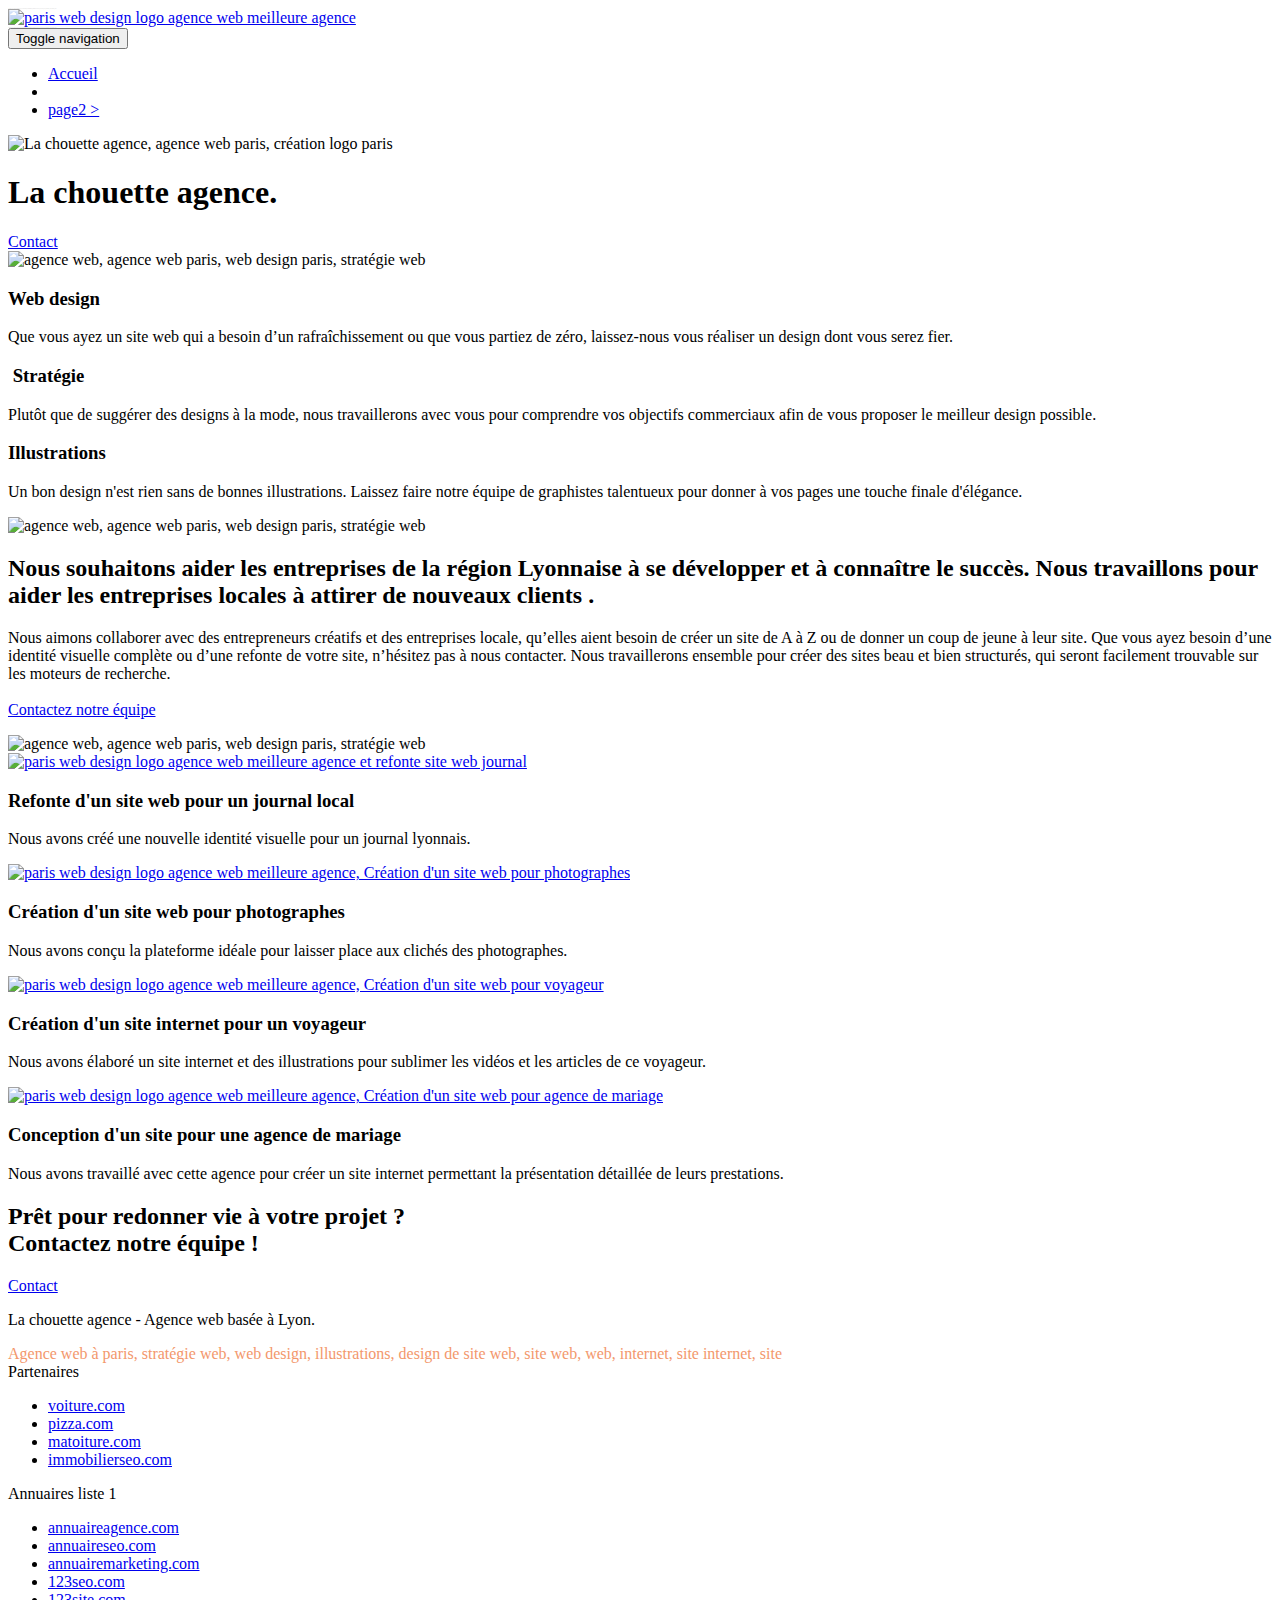
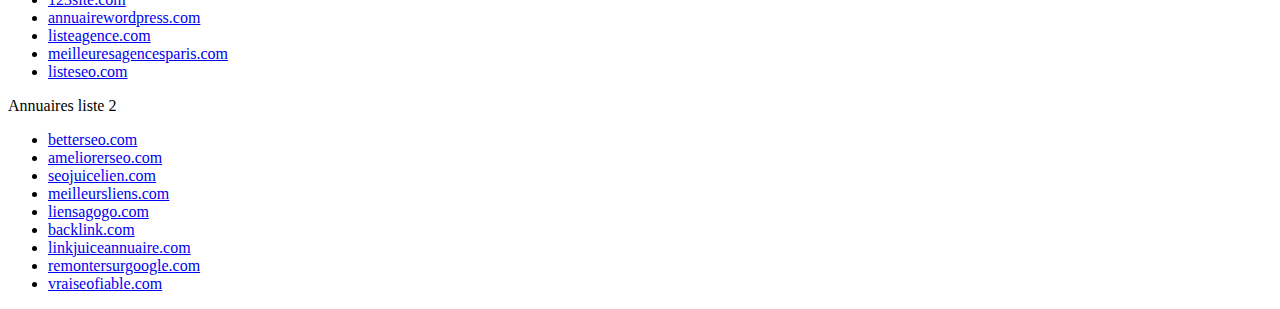
==== index.html @ 3b92278f "modification langue en fr" ====
<!doctype html>
<html lang="fr">
<head>
    <meta charset="utf-8">
    <meta name="keywords" content="seo, google, site web, site internet, agence design paris, agence design, agence design,agence design,agence design,agence design,agence design,agence design,agence design,agence design">
    <meta name="description" content="">
    <meta name="viewport" content="width=device-width, initial-scale=1.0, viewport-fit=cover">
    <link rel="shortcut icon" type="image/png" href="favicon.jpg">
    
	<link rel="stylesheet" type="text/css" href="./css/bootstrap.css">
	<link rel="stylesheet" type="text/css" href="style.css">
	<link rel="stylesheet" type="text/css" href="./css/font-awesome.css">
	<link rel="stylesheet" type="text/css" href="./css/et-line.css">
	
    
	<script src="./js/jquery-2.1.0.js"></script>
	<script src="./js/bootstrap.js"></script>
	<script src="./js/blocs.js"></script>
	<script src="./js/jquery.touchSwipe.js" defer></script>
	<script src="./js/gmaps.js"></script>

    <title>.</title>

    
<!-- Analytics -->
 
<!-- Analytics END -->
    
</head>
<body>
<!-- Principal conteneur -->
<div class="page-container">
    
<!-- bloc-0 -->
<div class="bloc bgc-white l-bloc " id="bloc-0">
	<div class="container bloc-sm">

		<nav class="navbar row">
			<div class="navbar-header">
				<div class="keywords" style="color:#cccccc;font-size:1px;">Agence web à paris, stratégie web, web design, illustrations, design de site web, site web, web, internet, site internet, site</div>
				<a class="navbar-brand" href="index.html"><img src="img/la-chouette-agence.png" alt="paris web design logo agence web meilleure agence" height="40" /></a>
				<div class="keywords" style="color:#cccccc;font-size:1px;">Agence web à paris, stratégie web, web design, illustrations, design de site web, site web, web, internet, site internet, site</div>
				<button id="nav-toggle" type="button" class="ui-navbar-toggle navbar-toggle" data-toggle="collapse" data-target=".navbar-1">
					<span class="sr-only">Toggle navigation</span><span class="icon-bar"></span><span class="icon-bar"></span><span class="icon-bar"></span>
				</button>
			</div>
			<div class="collapse navbar-collapse navbar-1 special-dropdown-nav">
				<ul class="site-navigation nav navbar-nav">
					<li>
						<a href="index.html">Accueil</a>
					</li>
					<li>
					</li>
					<li>
						<a href="page2.html">page2 &gt;</a>
					</li>
				</ul>
			</div>
		</nav>
	</div>
</div>
<!-- bloc-0 END -->

<!-- bloc-1-presentation -->
<div class="bloc bgc-dark-slate-blue bg-banniere d-bloc bg-t-edge bloc-bg-texture texture-paper b-parallax" id="bloc-1-hero">
	<div class="container bloc-lg">
		<div class="row tight-width-whitespace">
			<div class="col-sm-12">
				<img src="img/logo.png" class="center-block image-resize-mode" width="100" alt="La chouette agence, agence web paris, création logo paris" />
				<h1 class="text-center hero-bloc-text tc-white ">
					La chouette agence.
				</h1>
				<div class="text-center">
					<a href="page2.html" class="btn btn-lg btn-clean btn-rd cta-hero btn-atomic-tangerine" id="cta-hero">Contact</a>
				</div>
			</div>
		</div>
	</div>
</div>
<!-- bloc-1-presentation END -->

<!-- bloc-2-services -->
<div class="bloc bgc-white l-bloc" id="bloc-2-services">
	<div class="container bloc-md">
		<div class="row">
			<div class="col-sm-12 text-center">
				<img alt="agence web, agence web paris, web design paris, stratégie web" src="img/title.png" />
			</div>
		</div>
		<div class="row voffset-lg med-width-whitespace">
			<div class="col-sm-4">
				<div class="text-center">
					<span class="et-icon-browser sm-shadow icon-dark-slate-blue icons icon-lg"></span>
				</div>
				<h3 class="mg-md text-center">
					Web design
				</h3>
				<p class="text-center ">
					Que vous ayez un site web qui a besoin d&rsquo;un rafraîchissement ou que vous partiez de zéro, laissez-nous vous réaliser un design dont vous serez fier.
				</p>
			</div>
			<div class="col-sm-4">
				<div class="text-center">
					<span class="et-icon-presentation sm-shadow icon-dark-slate-blue icons icon-lg"></span>
				</div>
				<h3 class="mg-md text-center">
					&nbsp;Stratégie
				</h3>
				<p class="text-center ">
					Plutôt que de suggérer des designs à la mode, nous travaillerons avec vous pour comprendre vos objectifs commerciaux afin de vous proposer le meilleur design possible.<br>
				</p>
			</div>
			<div class="col-sm-4">
				<div class="text-center">
					<span class="et-icon-edit sm-shadow icon-dark-slate-blue icons icon-lg"></span>
				</div>
				<h3 class="mg-md text-center">
					Illustrations
				</h3>
				<p class="text-center ">
					Un bon design n'est rien sans de bonnes illustrations. Laissez faire notre équipe de graphistes talentueux pour donner à vos pages une touche finale d'élégance.
				</p>
			</div>
		</div>
		<div class="row voffset-lg voffset">
			<div class="col-xs-12 col-md-8 col-md-offset-2 text-center">
				<img alt="agence web, agence web paris, web design paris, stratégie web" src="img/citation.png" />

			</div>
		</div>
	</div>
</div>
<!-- bloc-2-services END -->

<!-- bloc-3-what-i-do -->
<div class="bloc tc-white bgc-atomic-tangerine bg-presentation d-bloc bloc-bg-texture texture-paper b-parallax" id="bloc-3-what-i-do">
	<div class="container bloc-lg">
		<div class="row tight-width-whitespace black-background">
			<div class="col-sm-12">
				<h2 class="mg-md text-center tc-white">
					Nous souhaitons aider les entreprises de la région Lyonnaise à se développer et à connaître le succès. Nous travaillons pour aider les entreprises locales à attirer de nouveaux clients .<br>
				</h2>
				<p class="text-center white">
					Nous aimons collaborer avec des entrepreneurs créatifs et des entreprises locale, qu’elles aient besoin de créer un site de A à Z ou de donner un coup de jeune à leur site. Que vous ayez besoin d’une identité visuelle complète ou d’une refonte de votre site, n’hésitez pas à nous contacter. Nous travaillerons ensemble pour créer des sites beau et bien structurés, qui seront facilement trouvable sur les moteurs de recherche. <br><br><a class="ltc-white bold-link" href="page2.html">Contactez notre équipe</a><br>
				</p>
			</div>
		</div>
	</div>
</div>
<!-- bloc-3-what-i-do END -->

<!-- bloc-4-portfolio -->
<div class="bloc bgc-white bg-lines-h2-bg bg-repeat l-bloc" id="bloc-4-portfolio">
	<div class="container bloc-lg">
		<div class="row">
			<div class="col-sm-12 text-center">
				<img alt="agence web, agence web paris, web design paris, stratégie web" src="img/title2.png" />
			</div>
		</div>
		<div class="row tight-width-whitespace portfolio-row">
			<div class="col-sm-6">
				<a href="#" data-lightbox="img/1.jpg" data-gallery-id="gallery-1" data-caption="Refonte d'un site web pour un journal local" data-frame="snapshot-lb"><img src="img/1.jpg" alt="paris web design logo agence web meilleure agence et refonte site web journal" class="img-responsive portfolio-thumb" /></a>
				<h3 class="mg-md text-center">
					Refonte d'un site web pour un journal local
				</h3>
				<p class="text-center">
					Nous avons créé une nouvelle identité visuelle pour un journal lyonnais.
				</p>
			</div>
			<div class="col-sm-6">
				<a href="#" data-lightbox="img/2.jpg" data-gallery-id="gallery-1" data-caption="Création d'un site web pour photographes" data-frame="snapshot-lb"><img src="img/2.jpg" class="img-responsive portfolio-thumb" alt="paris web design logo agence web meilleure agence, Création d'un site web pour photographes" /></a>
				<h3 class="mg-md text-center">
					Création d'un site web pour photographes
				</h3>
				<p class="text-center">
					Nous avons conçu la plateforme idéale pour laisser place aux clichés des photographes.
				</p>
			</div>
		</div>
		<div class="row tight-width-whitespace portfolio-row">
			<div class="col-sm-6">
				<a href="#" data-lightbox="img/3.bmp" data-gallery-id="gallery-1" data-caption="Création d'un site internet pour un voyageur" data-frame="snapshot-lb"><img src="img/3.bmp" class="img-responsive portfolio-thumb" alt="paris web design logo agence web meilleure agence, Création d'un site web pour voyageur"/></a>
				<h3 class="mg-md text-center">
					Création d'un site internet pour un voyageur
				</h3>
				<p class="text-center">
					Nous avons élaboré un site internet et des illustrations pour sublimer les vidéos et les articles de ce voyageur.
				</p>
			</div>
			<div class="col-sm-6">
				<a href="#" data-lightbox="img/4.bmp" data-gallery-id="gallery-1" data-caption="Conception d'un site pour une agence de mariage" data-frame="snapshot-lb"><img src="img/4.bmp" class="img-responsive portfolio-thumb" alt="paris web design logo agence web meilleure agence, Création d'un site web pour agence de mariage" /></a>
				<h3 class="mg-md text-center">
					Conception d'un site pour une agence de mariage
				</h3>
				<p class="text-center">
					Nous avons travaillé avec cette agence pour créer un site internet permettant la présentation détaillée de leurs prestations.
				</p>
			</div>
		</div>
	</div>
</div>
<!-- bloc-4-portfolio END -->

<!-- bloc-5-cta -->
<div class="bloc bgc-dark-slate-blue bg-banniere d-bloc bloc-bg-texture texture-paper" id="bloc-5-cta">
	<div class="container bloc-lg">
		<div class="row">
			<h2 class="mg-md text-center tc-white">
				Prêt pour redonner vie à votre projet ?<br>Contactez notre équipe !
			</h2>
			<div class="col-sm-12 text-center">
				<a href="page2.html" class="btn btn-atomic-tangerine btn-clean btn-rd btn-lg cta-hero">Contact</a>
			</div>
		</div>
	</div>
</div>
<!-- bloc-5-cta END -->

<!-- Footer - bloc-8 -->
<div class="bloc bgc-atomic-tangerine d-bloc" id="bloc-8">
	<div class="container bloc-sm">
		<div class="row">
			<div class="col-sm-12">
				<p class="text-center white">
					La chouette agence - Agence web basée à Lyon.<br>
				</p>
				<div class="row row-no-gutters social">
					<div class="col-sm-3">
						<div class="text-center">
							<a class="social" href="index.html"><span class="fa fa-twitter icon-md"></span></a>
						</div>
					</div>
					<div class="col-sm-3">
						<div class="text-center">
							<a class="social" href="index.html"><span class="fa fa-facebook icon-md"></span></a>
						</div>
					</div>
					<div class="col-sm-3">
						<div class="text-center">
							<a class="social" href="index.html"><span class="fa fa-dribbble icon-md"></span></a>
						</div>
					</div>
					<div class="col-sm-3">
						<div class="text-center">
							<a class="social" href="index.html"><span class="fa fa-instagram icon-md"></span></a>
						</div>
					</div>
					<div class="keywords" style="color:#F3976C;">Agence web à paris, stratégie web, web design, illustrations, design de site web, site web, web, internet, site internet, site</div>
				</div>
				<div class="row">
					<div class="col-sm-4">
						Partenaires
							<ul>
								<li><a href="voiture.com">voiture.com</a></li>
								<li><a href="pizza.com">pizza.com</a></li>
								<li><a href="matoiture.com">matoiture.com</a></li>
								<li><a href="immobilierseo.com">immobilierseo.com</a></li>
							</ul>		
					</div>
					<div class="col-sm-4">
						Annuaires liste 1
						<ul>
							<li><a href="annuaireagence.com">annuaireagence.com</a></li>
							<li><a href="annuaireseo.com">annuaireseo.com</a></li>
							<li><a href="annuairemarketing.com">annuairemarketing.com</a></li>
							<li><a href="123seoture.com">123seo.com</a></li>
							<li><a href="123site.com">123site.com</a></li>
							<li><a href="annuairewordpress.com">annuairewordpress.com</a></li>
							<li><a href="listeagence.com">listeagence.com</a></li>
							<li><a href="meilleuresagencesparis.com">meilleuresagencesparis.com</a></li>
							<li><a href="listeseo.com">listeseo.com</a></li>
						</ul>
					</div>
					<div class="col-sm-4">
						Annuaires liste 2
						<ul>
							<li><a href="betterseo.com">betterseo.com</a></li>
							<li><a href="ameliorerseo.com">ameliorerseo.com</a></li>
							<li><a href="seojuicelien.com">seojuicelien.com</a></li>
							<li><a href="meilleursliens.com">meilleursliens.com</a></li>
							<li><a href="liensagogo.com">liensagogo.com</a></li>
							<li><a href="backlink.com">backlink.com</a></li>
							<li><a href="linkjuiceannuaire.com">linkjuiceannuaire.com</a></li>
							<li><a href="remontersurgoogle.com">remontersurgoogle.com</a></li>
							<li><a href="vraiseofiable.com">vraiseofiable.com</a></li>
						</ul>
					</div>
				</div>
			</div>
		</div>
	</div>
</div>
<!-- Footer - bloc-8 END -->

</div>
<!-- Principal conteneur END -->
    

</body>
</html>
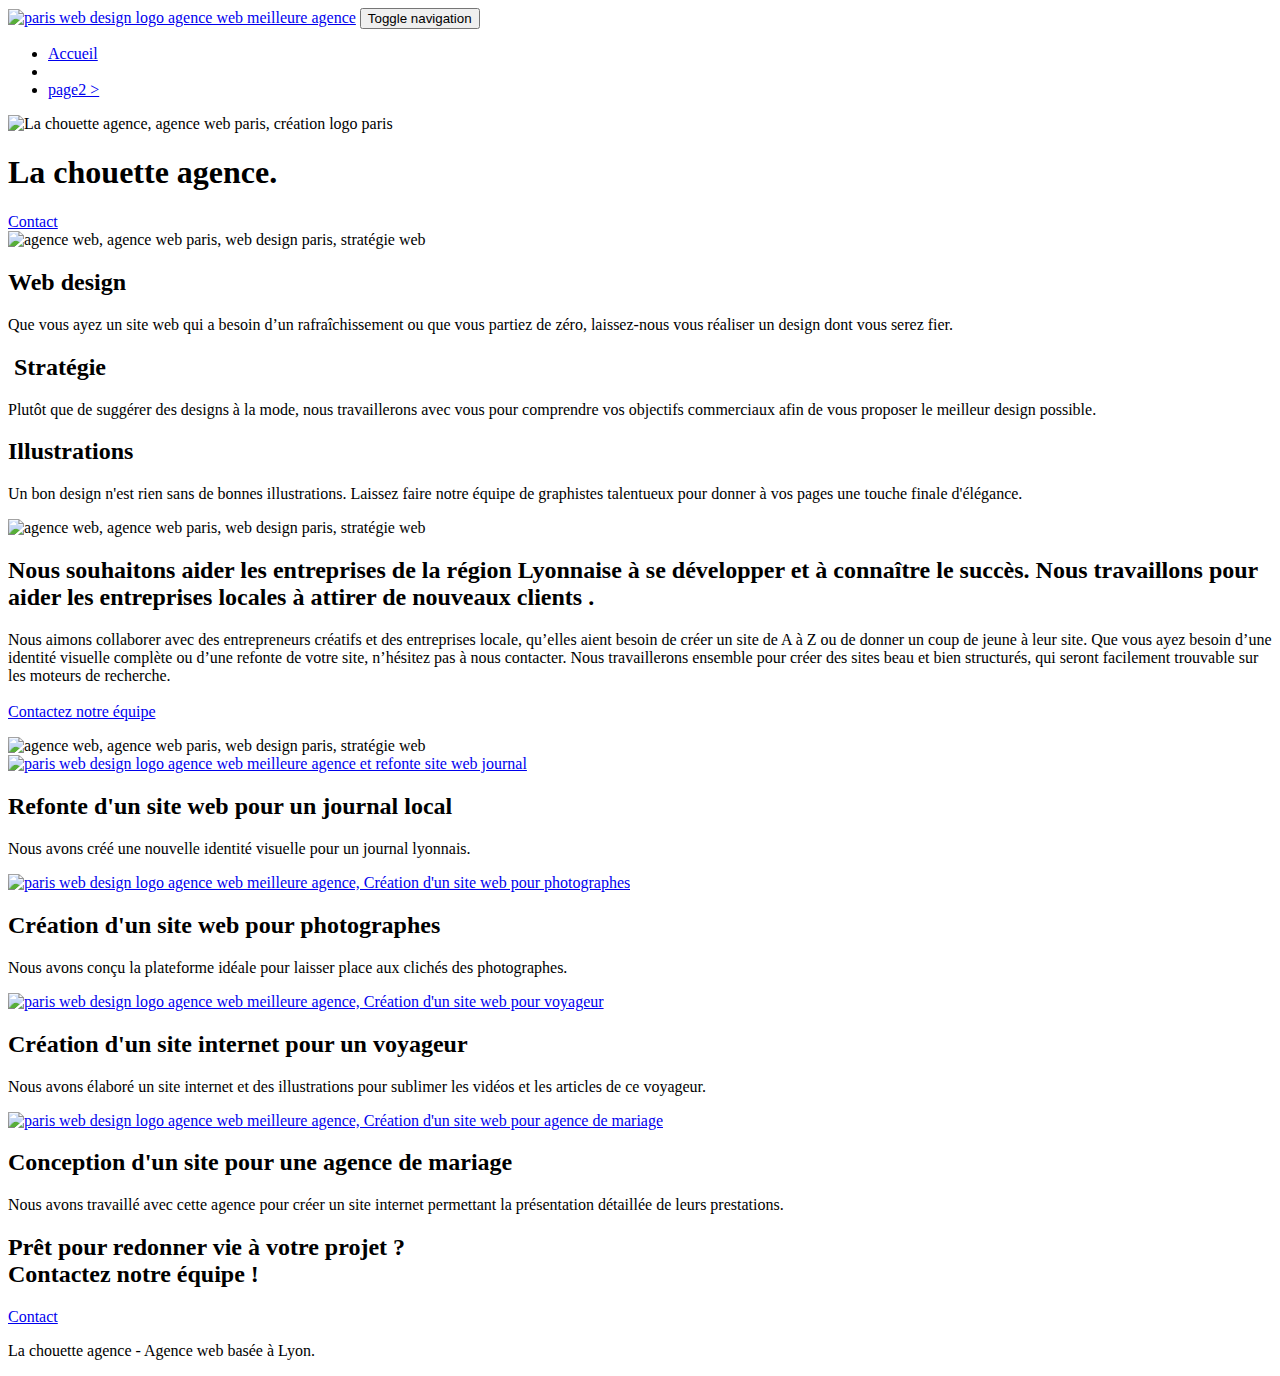
==== commit f700ebeb: "erreur logo" ====
--- a/index.html
+++ b/index.html
@@ -2,8 +2,8 @@
 <html lang="fr">
 <head>
     <meta charset="utf-8">
-    <meta name="keywords" content="seo, google, site web, site internet, agence design paris, agence design, agence design,agence design,agence design,agence design,agence design,agence design,agence design,agence design">
-    <meta name="description" content="">
+    
+    <meta name="description" content="La Chouette agence est une agence de web design qui aide les entreprises à devenir attractives et visibles sur internet">
     <meta name="viewport" content="width=device-width, initial-scale=1.0, viewport-fit=cover">
     <link rel="shortcut icon" type="image/png" href="favicon.jpg">
     
@@ -19,7 +19,7 @@
 	<script src="./js/jquery.touchSwipe.js" defer></script>
 	<script src="./js/gmaps.js"></script>
 
-    <title>.</title>
+    <title>La chouette agence</title>
 
     
 <!-- Analytics -->
@@ -32,14 +32,13 @@
 <div class="page-container">
     
 <!-- bloc-0 -->
-<div class="bloc bgc-white l-bloc " id="bloc-0">
+<header class="bloc bgc-white l-bloc " id="bloc-0">
 	<div class="container bloc-sm">
 
 		<nav class="navbar row">
 			<div class="navbar-header">
-				<div class="keywords" style="color:#cccccc;font-size:1px;">Agence web à paris, stratégie web, web design, illustrations, design de site web, site web, web, internet, site internet, site</div>
 				<a class="navbar-brand" href="index.html"><img src="img/la-chouette-agence.png" alt="paris web design logo agence web meilleure agence" height="40" /></a>
-				<div class="keywords" style="color:#cccccc;font-size:1px;">Agence web à paris, stratégie web, web design, illustrations, design de site web, site web, web, internet, site internet, site</div>
+				
 				<button id="nav-toggle" type="button" class="ui-navbar-toggle navbar-toggle" data-toggle="collapse" data-target=".navbar-1">
 					<span class="sr-only">Toggle navigation</span><span class="icon-bar"></span><span class="icon-bar"></span><span class="icon-bar"></span>
 				</button>
@@ -58,11 +57,11 @@
 			</div>
 		</nav>
 	</div>
-</div>
+</header>
 <!-- bloc-0 END -->
 
 <!-- bloc-1-presentation -->
-<div class="bloc bgc-dark-slate-blue bg-banniere d-bloc bg-t-edge bloc-bg-texture texture-paper b-parallax" id="bloc-1-hero">
+<section class="bloc bgc-dark-slate-blue bg-banniere d-bloc bg-t-edge bloc-bg-texture texture-paper b-parallax" id="bloc-1-hero">
 	<div class="container bloc-lg">
 		<div class="row tight-width-whitespace">
 			<div class="col-sm-12">
@@ -76,11 +75,11 @@
 			</div>
 		</div>
 	</div>
-</div>
+</section>
 <!-- bloc-1-presentation END -->
 
 <!-- bloc-2-services -->
-<div class="bloc bgc-white l-bloc" id="bloc-2-services">
+<section class="bloc bgc-white l-bloc" id="bloc-2-services">
 	<div class="container bloc-md">
 		<div class="row">
 			<div class="col-sm-12 text-center">
@@ -92,9 +91,9 @@
 				<div class="text-center">
 					<span class="et-icon-browser sm-shadow icon-dark-slate-blue icons icon-lg"></span>
 				</div>
-				<h3 class="mg-md text-center">
+				<h2 class="mg-md text-center">
 					Web design
-				</h3>
+				</h2>
 				<p class="text-center ">
 					Que vous ayez un site web qui a besoin d&rsquo;un rafraîchissement ou que vous partiez de zéro, laissez-nous vous réaliser un design dont vous serez fier.
 				</p>
@@ -103,9 +102,9 @@
 				<div class="text-center">
 					<span class="et-icon-presentation sm-shadow icon-dark-slate-blue icons icon-lg"></span>
 				</div>
-				<h3 class="mg-md text-center">
+				<h2 class="mg-md text-center">
 					&nbsp;Stratégie
-				</h3>
+				</h2>
 				<p class="text-center ">
 					Plutôt que de suggérer des designs à la mode, nous travaillerons avec vous pour comprendre vos objectifs commerciaux afin de vous proposer le meilleur design possible.<br>
 				</p>
@@ -114,9 +113,9 @@
 				<div class="text-center">
 					<span class="et-icon-edit sm-shadow icon-dark-slate-blue icons icon-lg"></span>
 				</div>
-				<h3 class="mg-md text-center">
+				<h2 class="mg-md text-center">
 					Illustrations
-				</h3>
+				</h2>
 				<p class="text-center ">
 					Un bon design n'est rien sans de bonnes illustrations. Laissez faire notre équipe de graphistes talentueux pour donner à vos pages une touche finale d'élégance.
 				</p>
@@ -129,11 +128,11 @@
 			</div>
 		</div>
 	</div>
-</div>
+</section>
 <!-- bloc-2-services END -->
 
 <!-- bloc-3-what-i-do -->
-<div class="bloc tc-white bgc-atomic-tangerine bg-presentation d-bloc bloc-bg-texture texture-paper b-parallax" id="bloc-3-what-i-do">
+<section class="bloc tc-white bgc-atomic-tangerine bg-presentation d-bloc bloc-bg-texture texture-paper b-parallax" id="bloc-3-what-i-do">
 	<div class="container bloc-lg">
 		<div class="row tight-width-whitespace black-background">
 			<div class="col-sm-12">
@@ -146,11 +145,11 @@
 			</div>
 		</div>
 	</div>
-</div>
+</section>
 <!-- bloc-3-what-i-do END -->
 
 <!-- bloc-4-portfolio -->
-<div class="bloc bgc-white bg-lines-h2-bg bg-repeat l-bloc" id="bloc-4-portfolio">
+<section class="bloc bgc-white bg-lines-h2-bg bg-repeat l-bloc" id="bloc-4-portfolio">
 	<div class="container bloc-lg">
 		<div class="row">
 			<div class="col-sm-12 text-center">
@@ -159,19 +158,19 @@
 		</div>
 		<div class="row tight-width-whitespace portfolio-row">
 			<div class="col-sm-6">
-				<a href="#" data-lightbox="img/1.jpg" data-gallery-id="gallery-1" data-caption="Refonte d'un site web pour un journal local" data-frame="snapshot-lb"><img src="img/1.jpg" alt="paris web design logo agence web meilleure agence et refonte site web journal" class="img-responsive portfolio-thumb" /></a>
-				<h3 class="mg-md text-center">
+				<a href="#" data-lightbox="img/1.jpg" data-gallery-id="gallery-1" data-caption="Refonte d'un site web pour un journal local" data-frame="snapshot-lb"><img src="img/1.webp" alt="paris web design logo agence web meilleure agence et refonte site web journal" class="img-responsive portfolio-thumb" /></a>
+				<h2 class="mg-md text-center">
 					Refonte d'un site web pour un journal local
-				</h3>
+				</h2>
 				<p class="text-center">
 					Nous avons créé une nouvelle identité visuelle pour un journal lyonnais.
 				</p>
 			</div>
 			<div class="col-sm-6">
-				<a href="#" data-lightbox="img/2.jpg" data-gallery-id="gallery-1" data-caption="Création d'un site web pour photographes" data-frame="snapshot-lb"><img src="img/2.jpg" class="img-responsive portfolio-thumb" alt="paris web design logo agence web meilleure agence, Création d'un site web pour photographes" /></a>
-				<h3 class="mg-md text-center">
+				<a href="#" data-lightbox="img/2.jpg" data-gallery-id="gallery-1" data-caption="Création d'un site web pour photographes" data-frame="snapshot-lb"><img src="img/2.webp" class="img-responsive portfolio-thumb" alt="paris web design logo agence web meilleure agence, Création d'un site web pour photographes" /></a>
+				<h2 class="mg-md text-center">
 					Création d'un site web pour photographes
-				</h3>
+				</h2>
 				<p class="text-center">
 					Nous avons conçu la plateforme idéale pour laisser place aux clichés des photographes.
 				</p>
@@ -179,30 +178,30 @@
 		</div>
 		<div class="row tight-width-whitespace portfolio-row">
 			<div class="col-sm-6">
-				<a href="#" data-lightbox="img/3.bmp" data-gallery-id="gallery-1" data-caption="Création d'un site internet pour un voyageur" data-frame="snapshot-lb"><img src="img/3.bmp" class="img-responsive portfolio-thumb" alt="paris web design logo agence web meilleure agence, Création d'un site web pour voyageur"/></a>
-				<h3 class="mg-md text-center">
+				<a href="#" data-lightbox="img/3.bmp" data-gallery-id="gallery-1" data-caption="Création d'un site internet pour un voyageur" data-frame="snapshot-lb"><img src="img/3.webp" class="img-responsive portfolio-thumb" alt="paris web design logo agence web meilleure agence, Création d'un site web pour voyageur"/></a>
+				<h2 class="mg-md text-center">
 					Création d'un site internet pour un voyageur
-				</h3>
+				</h2>
 				<p class="text-center">
 					Nous avons élaboré un site internet et des illustrations pour sublimer les vidéos et les articles de ce voyageur.
 				</p>
 			</div>
 			<div class="col-sm-6">
-				<a href="#" data-lightbox="img/4.bmp" data-gallery-id="gallery-1" data-caption="Conception d'un site pour une agence de mariage" data-frame="snapshot-lb"><img src="img/4.bmp" class="img-responsive portfolio-thumb" alt="paris web design logo agence web meilleure agence, Création d'un site web pour agence de mariage" /></a>
-				<h3 class="mg-md text-center">
+				<a href="#" data-lightbox="img/4.bmp" data-gallery-id="gallery-1" data-caption="Conception d'un site pour une agence de mariage" data-frame="snapshot-lb"><img src="img/4.webp" class="img-responsive portfolio-thumb" alt="paris web design logo agence web meilleure agence, Création d'un site web pour agence de mariage" /></a>
+				<h2 class="mg-md text-center">
 					Conception d'un site pour une agence de mariage
-				</h3>
+				</h2>
 				<p class="text-center">
 					Nous avons travaillé avec cette agence pour créer un site internet permettant la présentation détaillée de leurs prestations.
 				</p>
 			</div>
 		</div>
 	</div>
-</div>
+</section>
 <!-- bloc-4-portfolio END -->
 
 <!-- bloc-5-cta -->
-<div class="bloc bgc-dark-slate-blue bg-banniere d-bloc bloc-bg-texture texture-paper" id="bloc-5-cta">
+<section class="bloc bgc-dark-slate-blue bg-banniere d-bloc bloc-bg-texture texture-paper" id="bloc-5-cta">
 	<div class="container bloc-lg">
 		<div class="row">
 			<h2 class="mg-md text-center tc-white">
@@ -213,11 +212,11 @@
 			</div>
 		</div>
 	</div>
-</div>
+</section>
 <!-- bloc-5-cta END -->
 
 <!-- Footer - bloc-8 -->
-<div class="bloc bgc-atomic-tangerine d-bloc" id="bloc-8">
+<footer class="bloc bgc-atomic-tangerine d-bloc" id="bloc-8">
 	<div class="container bloc-sm">
 		<div class="row">
 			<div class="col-sm-12">
@@ -227,69 +226,31 @@
 				<div class="row row-no-gutters social">
 					<div class="col-sm-3">
 						<div class="text-center">
-							<a class="social" href="index.html"><span class="fa fa-twitter icon-md"></span></a>
-						</div>
-					</div>
-					<div class="col-sm-3">
-						<div class="text-center">
-							<a class="social" href="index.html"><span class="fa fa-facebook icon-md"></span></a>
-						</div>
-					</div>
-					<div class="col-sm-3">
-						<div class="text-center">
-							<a class="social" href="index.html"><span class="fa fa-dribbble icon-md"></span></a>
-						</div>
-					</div>
-					<div class="col-sm-3">
-						<div class="text-center">
-							<a class="social" href="index.html"><span class="fa fa-instagram icon-md"></span></a>
-						</div>
-					</div>
-					<div class="keywords" style="color:#F3976C;">Agence web à paris, stratégie web, web design, illustrations, design de site web, site web, web, internet, site internet, site</div>
-				</div>
-				<div class="row">
-					<div class="col-sm-4">
-						Partenaires
-							<ul>
-								<li><a href="voiture.com">voiture.com</a></li>
-								<li><a href="pizza.com">pizza.com</a></li>
-								<li><a href="matoiture.com">matoiture.com</a></li>
-								<li><a href="immobilierseo.com">immobilierseo.com</a></li>
-							</ul>		
-					</div>
-					<div class="col-sm-4">
-						Annuaires liste 1
-						<ul>
-							<li><a href="annuaireagence.com">annuaireagence.com</a></li>
-							<li><a href="annuaireseo.com">annuaireseo.com</a></li>
-							<li><a href="annuairemarketing.com">annuairemarketing.com</a></li>
-							<li><a href="123seoture.com">123seo.com</a></li>
-							<li><a href="123site.com">123site.com</a></li>
-							<li><a href="annuairewordpress.com">annuairewordpress.com</a></li>
-							<li><a href="listeagence.com">listeagence.com</a></li>
-							<li><a href="meilleuresagencesparis.com">meilleuresagencesparis.com</a></li>
-							<li><a href="listeseo.com">listeseo.com</a></li>
-						</ul>
-					</div>
-					<div class="col-sm-4">
-						Annuaires liste 2
-						<ul>
-							<li><a href="betterseo.com">betterseo.com</a></li>
-							<li><a href="ameliorerseo.com">ameliorerseo.com</a></li>
-							<li><a href="seojuicelien.com">seojuicelien.com</a></li>
-							<li><a href="meilleursliens.com">meilleursliens.com</a></li>
-							<li><a href="liensagogo.com">liensagogo.com</a></li>
-							<li><a href="backlink.com">backlink.com</a></li>
-							<li><a href="linkjuiceannuaire.com">linkjuiceannuaire.com</a></li>
-							<li><a href="remontersurgoogle.com">remontersurgoogle.com</a></li>
-							<li><a href="vraiseofiable.com">vraiseofiable.com</a></li>
-						</ul>
-					</div>
-				</div>
-			</div>
-		</div>
-	</div>
-</div>
+							<a class="social" href="index.html" aria-label="Twitter"><span class="fa fa-twitter icon-md"></span></a>
+						</div>
+					</div>
+					<div class="col-sm-3">
+						<div class="text-center">
+							<a class="social" href="index.html" aria-label="Facebook"><span class="fa fa-facebook icon-md"></span></a>
+						</div>
+					</div>
+					<div class="col-sm-3">
+						<div class="text-center">
+							<a class="social" href="index.html" aria-label="Dribble"><span class="fa fa-dribbble icon-md"></span></a>
+						</div>
+					</div>
+					<div class="col-sm-3">
+						<div class="text-center">
+							<a class="social" href="index.html" aria-label="Instagram"><span class="fa fa-instagram icon-md"></span></a>
+						</div>
+					</div>
+					
+				</div>
+				
+			</div>
+		</div>
+	</div>
+</footer>
 <!-- Footer - bloc-8 END -->
 
 </div>
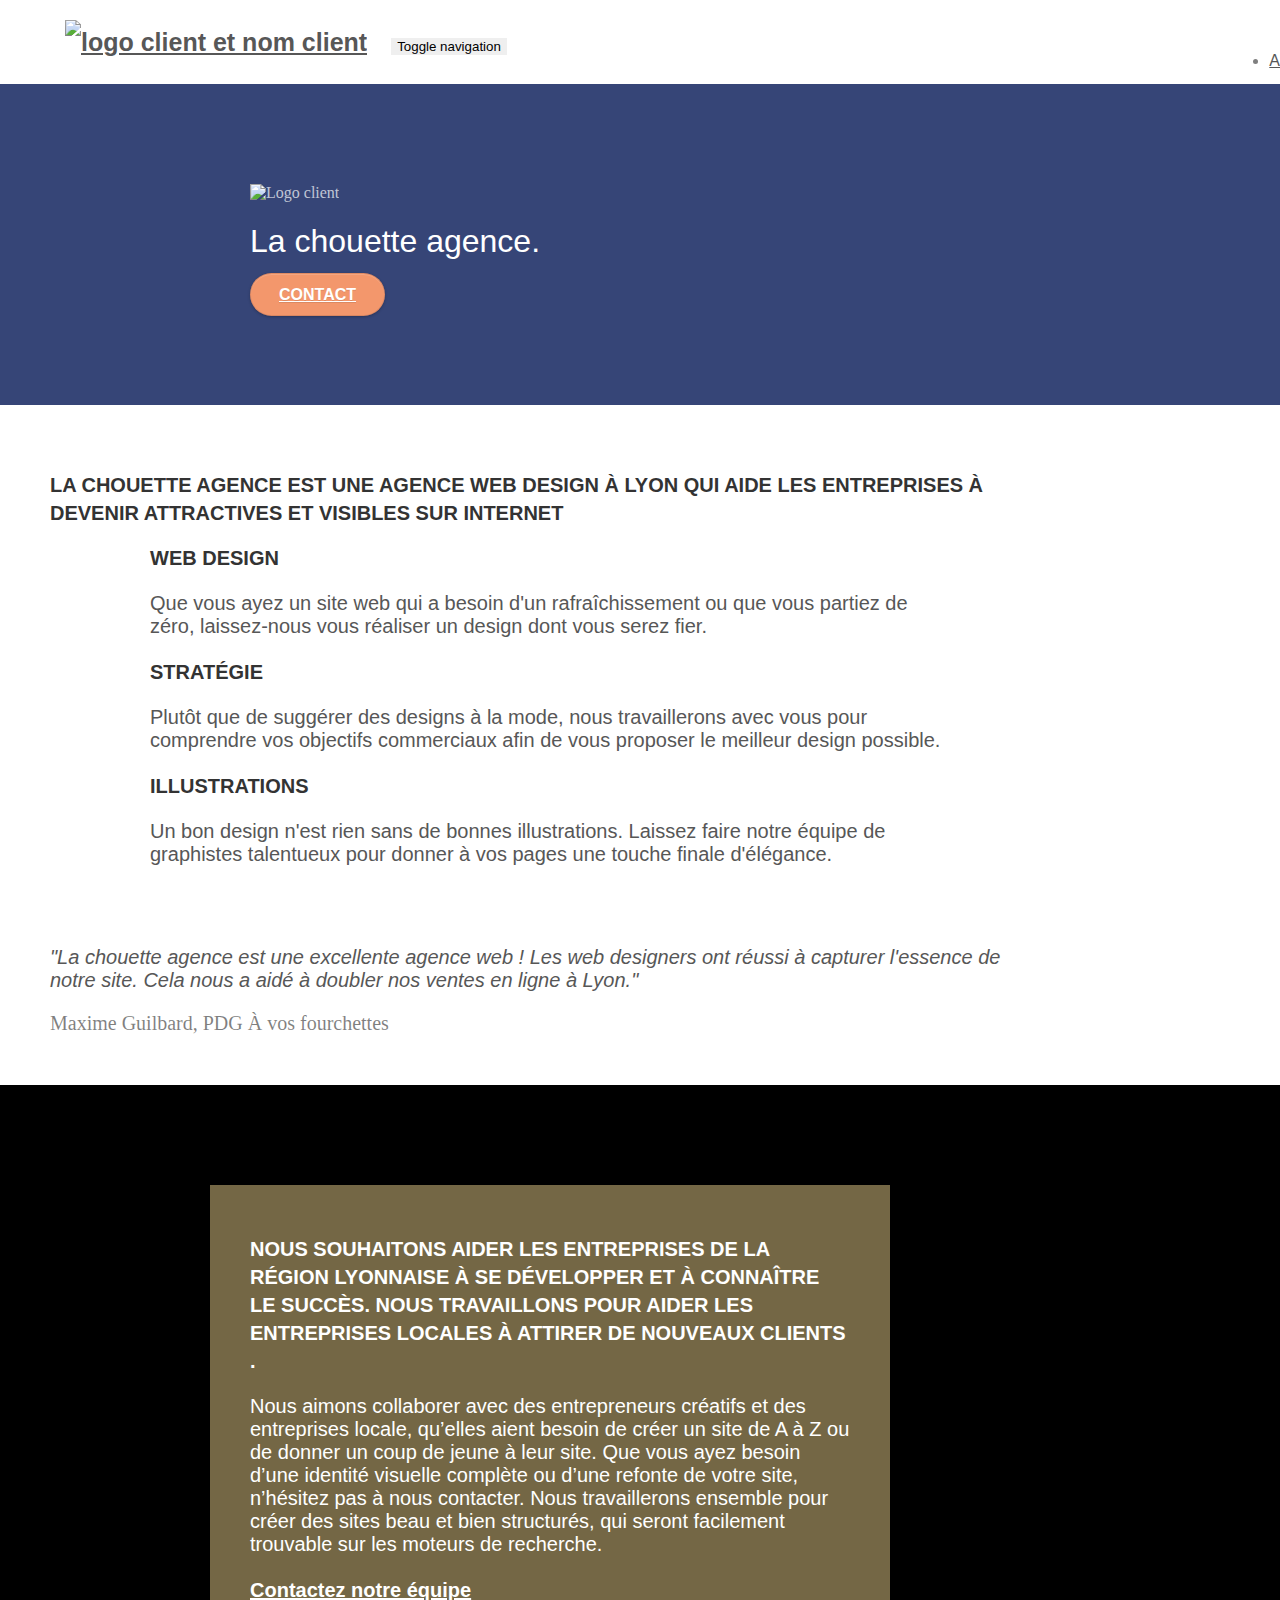
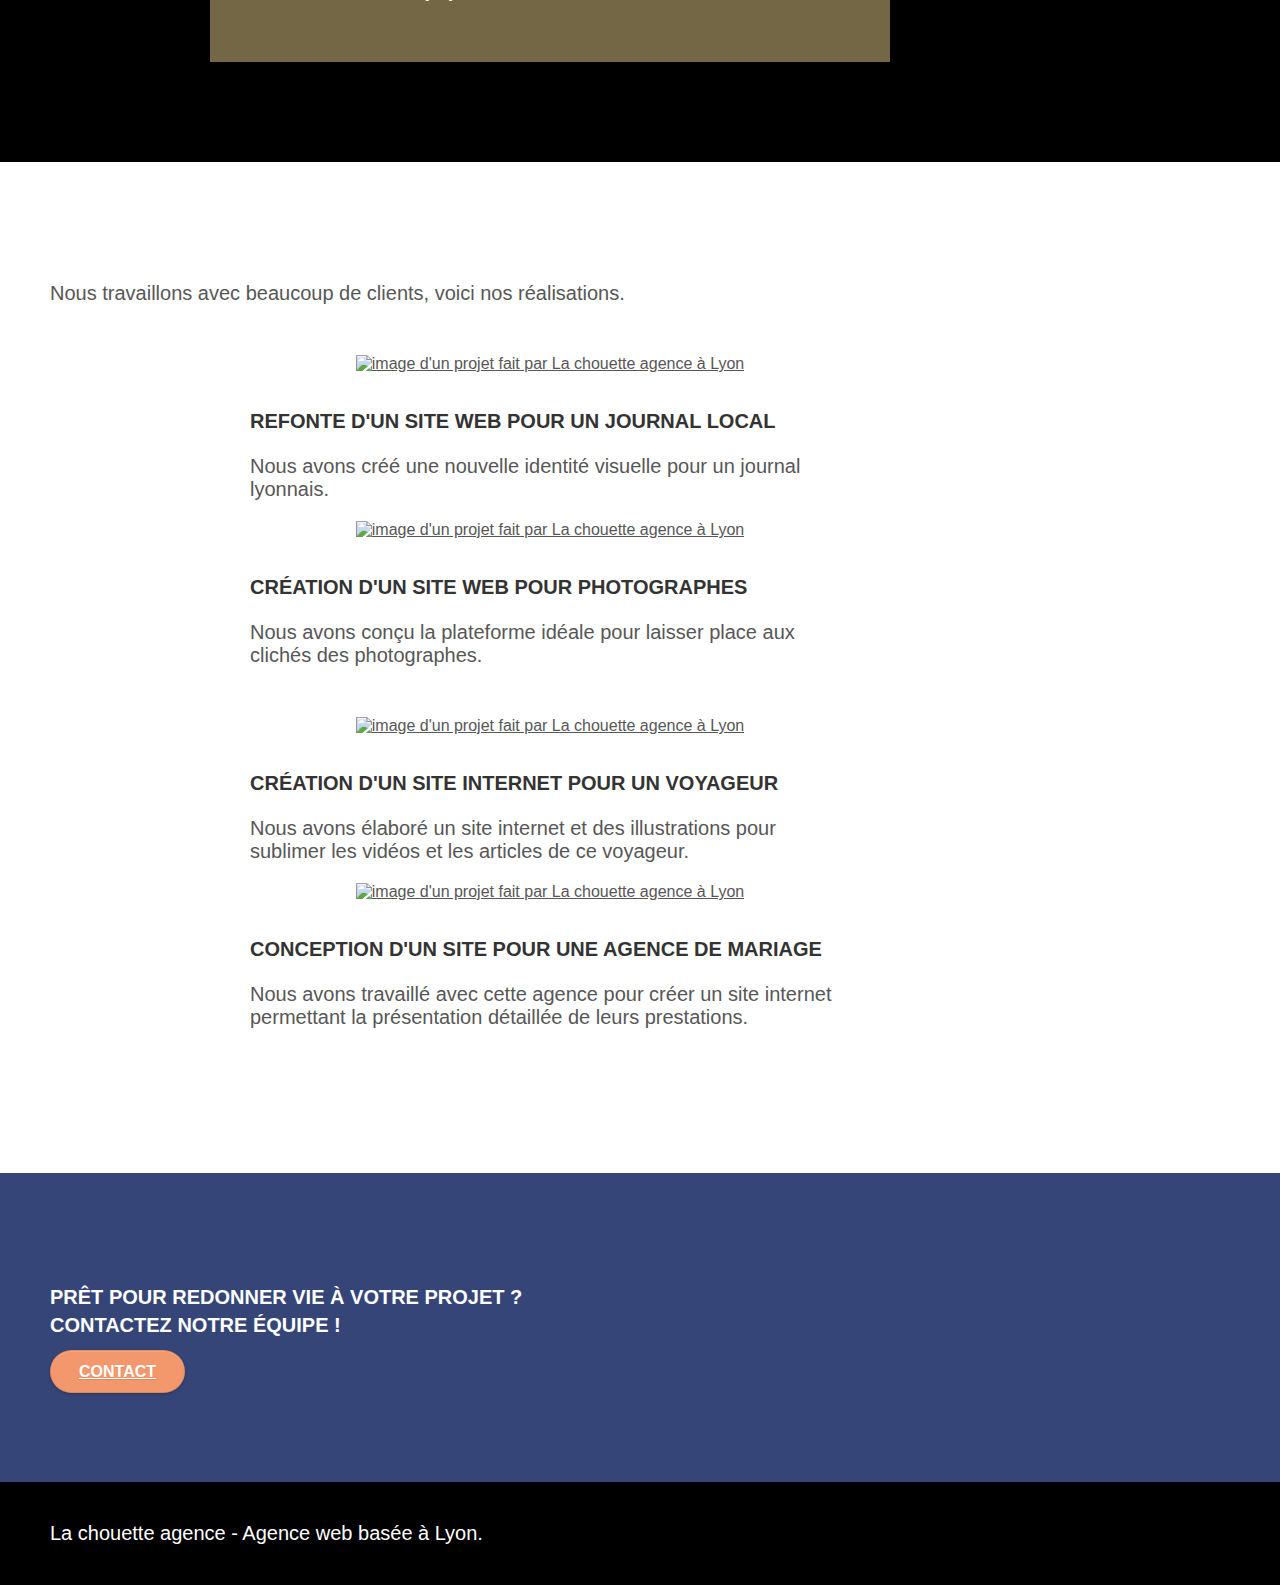
==== commit 94f1e186: "w3c" ====
--- a/index.html
+++ b/index.html
@@ -1,261 +1,306 @@
-<!doctype html>
+<!DOCTYPE html>
 <html lang="fr">
+
 <head>
-    <meta charset="utf-8">
-    
-    <meta name="description" content="La Chouette agence est une agence de web design qui aide les entreprises à devenir attractives et visibles sur internet">
-    <meta name="viewport" content="width=device-width, initial-scale=1.0, viewport-fit=cover">
-    <link rel="shortcut icon" type="image/png" href="favicon.jpg">
-    
+	<meta charset="utf-8">
+
+	<meta name="description"
+		content="La Chouette agence est une agence de web design située à Lyon qui aide les entreprises à devenir attractives et visibles sur internet">
+	<meta name="viewport" content="width=device-width, initial-scale=1.0">
+	<meta name="robots" content="index, follow">
+	<link rel="shortcut icon" type="image/png" href="favicon.jpg">
+
 	<link rel="stylesheet" type="text/css" href="./css/bootstrap.css">
 	<link rel="stylesheet" type="text/css" href="style.css">
 	<link rel="stylesheet" type="text/css" href="./css/font-awesome.css">
 	<link rel="stylesheet" type="text/css" href="./css/et-line.css">
-	
-    
+
+
 	<script src="./js/jquery-2.1.0.js"></script>
 	<script src="./js/bootstrap.js"></script>
 	<script src="./js/blocs.js"></script>
 	<script src="./js/jquery.touchSwipe.js" defer></script>
 	<script src="./js/gmaps.js"></script>
 
-    <title>La chouette agence</title>
-
-    
-<!-- Analytics -->
- 
-<!-- Analytics END -->
-    
+	<title>La chouette agence</title>
+
+
+	<!-- Analytics -->
+
+	<!-- Analytics END -->
+
 </head>
+
 <body>
-<!-- Principal conteneur -->
-<div class="page-container">
-    
-<!-- bloc-0 -->
-<header class="bloc bgc-white l-bloc " id="bloc-0">
-	<div class="container bloc-sm">
-
-		<nav class="navbar row">
-			<div class="navbar-header">
-				<a class="navbar-brand" href="index.html"><img src="img/la-chouette-agence.png" alt="paris web design logo agence web meilleure agence" height="40" /></a>
-				
-				<button id="nav-toggle" type="button" class="ui-navbar-toggle navbar-toggle" data-toggle="collapse" data-target=".navbar-1">
-					<span class="sr-only">Toggle navigation</span><span class="icon-bar"></span><span class="icon-bar"></span><span class="icon-bar"></span>
-				</button>
-			</div>
-			<div class="collapse navbar-collapse navbar-1 special-dropdown-nav">
-				<ul class="site-navigation nav navbar-nav">
-					<li>
-						<a href="index.html">Accueil</a>
-					</li>
-					<li>
-					</li>
-					<li>
-						<a href="page2.html">page2 &gt;</a>
-					</li>
-				</ul>
-			</div>
-		</nav>
+	<!-- Principal conteneur -->
+	<div class="page-container">
+
+		<!-- bloc-0 -->
+		<header class="bloc bgc-white l-bloc " id="bloc-0">
+			<div class="container bloc-sm">
+
+				<nav class="navbar row">
+					<div class="navbar-header">
+						<a class="navbar-brand" href="index.html"><img src="img/la-chouette-agence.png"
+								alt="logo client et nom client" height="40" /></a>
+
+						<button id="nav-toggle" type="button" class="ui-navbar-toggle navbar-toggle"
+							data-toggle="collapse" data-target=".navbar-1">
+							<span class="sr-only">Toggle navigation</span><span class="icon-bar"></span><span
+								class="icon-bar"></span><span class="icon-bar"></span>
+						</button>
+					</div>
+					<div class="collapse navbar-collapse navbar-1 special-dropdown-nav">
+						<ul class="site-navigation nav navbar-nav">
+							<li>
+								<a href="index.html">Accueil</a>
+							</li>
+							<li>
+							</li>
+							<li>
+								<a href="page2.html">Contact</a>
+							</li>
+						</ul>
+					</div>
+				</nav>
+			</div>
+		</header>
+		<!-- bloc-0 END -->
+
+		<!-- bloc-1-presentation -->
+		<section class="bloc bgc-dark-slate-blue bg-banniere d-bloc bg-t-edge bloc-bg-texture texture-paper b-parallax"
+			id="bloc-1-hero">
+			<div class="container bloc-lg">
+				<div class="row tight-width-whitespace">
+					<div class="col-sm-12">
+						<img src="img/logo.png" class="center-block image-resize-mode" width="100" alt="Logo client" />
+						<h1 class="text-center hero-bloc-text tc-white ">
+							La chouette agence.
+						</h1>
+						<div class="text-center">
+							<a href="page2.html" class="btn btn-lg btn-clean btn-rd cta-hero btn-atomic-tangerine"
+								id="cta-hero">Contact</a>
+						</div>
+					</div>
+				</div>
+			</div>
+		</section>
+		<!-- bloc-1-presentation END -->
+
+		<!-- bloc-2-services -->
+		<section class="bloc bgc-white l-bloc" id="bloc-2-services">
+			<div class="container bloc-md">
+				<div class="row">
+					<div class="col-sm-12 text-center">
+						<h2 class="text-center">La Chouette agence est une agence web design à Lyon qui aide les entreprises à
+							devenir attractives et visibles sur internet</h2>
+					</div>
+				</div>
+				<div class="row voffset-lg med-width-whitespace">
+					<div class="col-sm-4">
+						<div class="text-center">
+							<span class="et-icon-browser sm-shadow icon-dark-slate-blue icons icon-lg"></span>
+						</div>
+						<h2 class="mg-md text-center">
+							Web design
+						</h2>
+						<p class="text-center ">
+							Que vous ayez un site web qui a besoin d'un rafraîchissement ou que vous partiez de zéro,
+							laissez-nous vous réaliser un design dont vous serez fier.
+						</p>
+					</div>
+					<div class="col-sm-4">
+						<div class="text-center">
+							<span class="et-icon-presentation sm-shadow icon-dark-slate-blue icons icon-lg"></span>
+						</div>
+						<h2 class="mg-md text-center">
+							Stratégie
+						</h2>
+						<p class="text-center ">
+							Plutôt que de suggérer des designs à la mode, nous travaillerons avec vous pour comprendre
+							vos objectifs commerciaux afin de vous proposer le meilleur design possible.<br>
+						</p>
+					</div>
+					<div class="col-sm-4">
+						<div class="text-center">
+							<span class="et-icon-edit sm-shadow icon-dark-slate-blue icons icon-lg"></span>
+						</div>
+						<h2 class="mg-md text-center">
+							Illustrations
+						</h2>
+						<p class="text-center ">
+							Un bon design n'est rien sans de bonnes illustrations. Laissez faire notre équipe de
+							graphistes talentueux pour donner à vos pages une touche finale d'élégance.
+						</p>
+					</div>
+				</div>
+				<div class="row voffset-lg voffset">
+					<div class="col-xs-12 col-md-8 col-md-offset-2 text-center">
+						<p class="text-center italia">"La chouette agence est une excellente agence web ! Les web
+							designers ont réussi à capturer l'essence de notre site. Cela nous a aidé à doubler nos
+							ventes en ligne à Lyon."</p>
+						Maxime Guilbard, PDG À vos fourchettes
+					</div>
+				</div>
+			</div>
+		</section>
+		<!-- bloc-2-services END -->
+
+		<!-- bloc-3-what-i-do -->
+		<section
+			class="bloc tc-white bgc-atomic-tangerine bg-presentation d-bloc bloc-bg-texture texture-paper b-parallax"
+			id="bloc-3-what-i-do">
+			<div class="container bloc-lg">
+				<div class="row tight-width-whitespace black-background">
+					<div class="col-sm-12">
+						<h2 class="mg-md text-center tc-white">
+							Nous souhaitons aider les entreprises de la région Lyonnaise à se développer et à connaître
+							le succès. Nous travaillons pour aider les entreprises locales à attirer de nouveaux clients
+							.<br>
+						</h2>
+						<p class="text-center white">
+							Nous aimons collaborer avec des entrepreneurs créatifs et des entreprises locale, qu’elles
+							aient besoin de créer un site de A à Z ou de donner un coup de jeune à leur site. Que vous
+							ayez besoin d’une identité visuelle complète ou d’une refonte de votre site, n’hésitez pas à
+							nous contacter. Nous travaillerons ensemble pour créer des sites beau et bien structurés,
+							qui seront facilement trouvable sur les moteurs de recherche. <br><br><a
+								class="ltc-white bold-link" href="page2.html">Contactez notre équipe</a><br>
+						</p>
+					</div>
+				</div>
+			</div>
+		</section>
+		<!-- bloc-3-what-i-do END -->
+
+		<!-- bloc-4-portfolio -->
+		<section class="bloc bgc-white bg-lines-h2-bg bg-repeat l-bloc" id="bloc-4-portfolio">
+			<div class="container bloc-lg">
+				<div class="row">
+					<div class="col-sm-12 text-center">
+						<p class="text-center">Nous travaillons avec beaucoup de clients, voici nos réalisations.</p>
+					</div>
+				</div>
+				<div class="row tight-width-whitespace portfolio-row">
+					<div class="col-sm-6">
+						<a href="#" data-lightbox="img/1.jpg" data-gallery-id="gallery-1"
+							data-caption="Refonte d'un site web pour un journal local" data-frame="snapshot-lb"><img
+								src="img/1.webp"
+								alt="image d'un projet fait par La chouette agence à Lyon"
+								class="img-responsive portfolio-thumb" /></a>
+						<h2 class="mg-md text-center">
+							Refonte d'un site web pour un journal local
+						</h2>
+						<p class="text-center">
+							Nous avons créé une nouvelle identité visuelle pour un journal lyonnais.
+						</p>
+					</div>
+					<div class="col-sm-6">
+						<a href="#" data-lightbox="img/2.jpg" data-gallery-id="gallery-1"
+							data-caption="Création d'un site web pour photographes" data-frame="snapshot-lb"><img
+								src="img/2.webp" class="img-responsive portfolio-thumb"
+								alt="image d'un projet fait par La chouette agence à Lyon" /></a>
+						<h2 class="mg-md text-center">
+							Création d'un site web pour photographes
+						</h2>
+						<p class="text-center">
+							Nous avons conçu la plateforme idéale pour laisser place aux clichés des photographes.
+						</p>
+					</div>
+				</div>
+				<div class="row tight-width-whitespace portfolio-row">
+					<div class="col-sm-6">
+						<a href="#" data-lightbox="img/3.bmp" data-gallery-id="gallery-1"
+							data-caption="Création d'un site internet pour un voyageur" data-frame="snapshot-lb"><img
+								src="img/3.webp" class="img-responsive portfolio-thumb"
+								alt="image d'un projet fait par La chouette agence à Lyon" /></a>
+						<h2 class="mg-md text-center">
+							Création d'un site internet pour un voyageur
+						</h2>
+						<p class="text-center">
+							Nous avons élaboré un site internet et des illustrations pour sublimer les vidéos et les
+							articles de ce voyageur.
+						</p>
+					</div>
+					<div class="col-sm-6">
+						<a href="#" data-lightbox="img/4.bmp" data-gallery-id="gallery-1"
+							data-caption="Conception d'un site pour une agence de mariage" data-frame="snapshot-lb"><img
+								src="img/4.webp" class="img-responsive portfolio-thumb"
+								alt="image d'un projet fait par La chouette agence à Lyon" /></a>
+						<h2 class="mg-md text-center">
+							Conception d'un site pour une agence de mariage
+						</h2>
+						<p class="text-center">
+							Nous avons travaillé avec cette agence pour créer un site internet permettant la
+							présentation détaillée de leurs prestations.
+						</p>
+					</div>
+				</div>
+			</div>
+		</section>
+		<!-- bloc-4-portfolio END -->
+
+		<!-- bloc-5-cta -->
+		<section class="bloc bgc-dark-slate-blue bg-banniere d-bloc bloc-bg-texture texture-paper" id="bloc-5-cta">
+			<div class="container bloc-lg">
+				<div class="row">
+					<h2 class="mg-md text-center tc-white">
+						Prêt pour redonner vie à votre projet ?<br>Contactez notre équipe !
+					</h2>
+					<div class="col-sm-12 text-center">
+						<a href="page2.html"
+							class="btn btn-atomic-tangerine btn-clean btn-rd btn-lg cta-hero">Contact</a>
+					</div>
+				</div>
+			</div>
+		</section>
+		<!-- bloc-5-cta END -->
+
+		<!-- Footer - bloc-8 -->
+		<footer class="bloc bgc-atomic-tangerine d-bloc" id="bloc-8">
+			<div class="container bloc-sm">
+				<div class="row">
+					<div class="col-sm-12">
+						<p class="text-center white">
+							La chouette agence - Agence web basée à Lyon.<br>
+						</p>
+						<div class="row row-no-gutters social">
+							<div class="col-sm-3">
+								<div class="text-center">
+									<a class="social" href="index.html" aria-label="Twitter"><span
+											class="fa fa-twitter icon-md"></span></a>
+								</div>
+							</div>
+							<div class="col-sm-3">
+								<div class="text-center">
+									<a class="social" href="index.html" aria-label="Facebook"><span
+											class="fa fa-facebook icon-md"></span></a>
+								</div>
+							</div>
+							<div class="col-sm-3">
+								<div class="text-center">
+									<a class="social" href="index.html" aria-label="Dribble"><span
+											class="fa fa-dribbble icon-md"></span></a>
+								</div>
+							</div>
+							<div class="col-sm-3">
+								<div class="text-center">
+									<a class="social" href="index.html" aria-label="Instagram"><span
+											class="fa fa-instagram icon-md"></span></a>
+								</div>
+							</div>
+
+						</div>
+
+					</div>
+				</div>
+			</div>
+		</footer>
+		<!-- Footer - bloc-8 END -->
+
 	</div>
-</header>
-<!-- bloc-0 END -->
-
-<!-- bloc-1-presentation -->
-<section class="bloc bgc-dark-slate-blue bg-banniere d-bloc bg-t-edge bloc-bg-texture texture-paper b-parallax" id="bloc-1-hero">
-	<div class="container bloc-lg">
-		<div class="row tight-width-whitespace">
-			<div class="col-sm-12">
-				<img src="img/logo.png" class="center-block image-resize-mode" width="100" alt="La chouette agence, agence web paris, création logo paris" />
-				<h1 class="text-center hero-bloc-text tc-white ">
-					La chouette agence.
-				</h1>
-				<div class="text-center">
-					<a href="page2.html" class="btn btn-lg btn-clean btn-rd cta-hero btn-atomic-tangerine" id="cta-hero">Contact</a>
-				</div>
-			</div>
-		</div>
-	</div>
-</section>
-<!-- bloc-1-presentation END -->
-
-<!-- bloc-2-services -->
-<section class="bloc bgc-white l-bloc" id="bloc-2-services">
-	<div class="container bloc-md">
-		<div class="row">
-			<div class="col-sm-12 text-center">
-				<img alt="agence web, agence web paris, web design paris, stratégie web" src="img/title.png" />
-			</div>
-		</div>
-		<div class="row voffset-lg med-width-whitespace">
-			<div class="col-sm-4">
-				<div class="text-center">
-					<span class="et-icon-browser sm-shadow icon-dark-slate-blue icons icon-lg"></span>
-				</div>
-				<h2 class="mg-md text-center">
-					Web design
-				</h2>
-				<p class="text-center ">
-					Que vous ayez un site web qui a besoin d&rsquo;un rafraîchissement ou que vous partiez de zéro, laissez-nous vous réaliser un design dont vous serez fier.
-				</p>
-			</div>
-			<div class="col-sm-4">
-				<div class="text-center">
-					<span class="et-icon-presentation sm-shadow icon-dark-slate-blue icons icon-lg"></span>
-				</div>
-				<h2 class="mg-md text-center">
-					&nbsp;Stratégie
-				</h2>
-				<p class="text-center ">
-					Plutôt que de suggérer des designs à la mode, nous travaillerons avec vous pour comprendre vos objectifs commerciaux afin de vous proposer le meilleur design possible.<br>
-				</p>
-			</div>
-			<div class="col-sm-4">
-				<div class="text-center">
-					<span class="et-icon-edit sm-shadow icon-dark-slate-blue icons icon-lg"></span>
-				</div>
-				<h2 class="mg-md text-center">
-					Illustrations
-				</h2>
-				<p class="text-center ">
-					Un bon design n'est rien sans de bonnes illustrations. Laissez faire notre équipe de graphistes talentueux pour donner à vos pages une touche finale d'élégance.
-				</p>
-			</div>
-		</div>
-		<div class="row voffset-lg voffset">
-			<div class="col-xs-12 col-md-8 col-md-offset-2 text-center">
-				<img alt="agence web, agence web paris, web design paris, stratégie web" src="img/citation.png" />
-
-			</div>
-		</div>
-	</div>
-</section>
-<!-- bloc-2-services END -->
-
-<!-- bloc-3-what-i-do -->
-<section class="bloc tc-white bgc-atomic-tangerine bg-presentation d-bloc bloc-bg-texture texture-paper b-parallax" id="bloc-3-what-i-do">
-	<div class="container bloc-lg">
-		<div class="row tight-width-whitespace black-background">
-			<div class="col-sm-12">
-				<h2 class="mg-md text-center tc-white">
-					Nous souhaitons aider les entreprises de la région Lyonnaise à se développer et à connaître le succès. Nous travaillons pour aider les entreprises locales à attirer de nouveaux clients .<br>
-				</h2>
-				<p class="text-center white">
-					Nous aimons collaborer avec des entrepreneurs créatifs et des entreprises locale, qu’elles aient besoin de créer un site de A à Z ou de donner un coup de jeune à leur site. Que vous ayez besoin d’une identité visuelle complète ou d’une refonte de votre site, n’hésitez pas à nous contacter. Nous travaillerons ensemble pour créer des sites beau et bien structurés, qui seront facilement trouvable sur les moteurs de recherche. <br><br><a class="ltc-white bold-link" href="page2.html">Contactez notre équipe</a><br>
-				</p>
-			</div>
-		</div>
-	</div>
-</section>
-<!-- bloc-3-what-i-do END -->
-
-<!-- bloc-4-portfolio -->
-<section class="bloc bgc-white bg-lines-h2-bg bg-repeat l-bloc" id="bloc-4-portfolio">
-	<div class="container bloc-lg">
-		<div class="row">
-			<div class="col-sm-12 text-center">
-				<img alt="agence web, agence web paris, web design paris, stratégie web" src="img/title2.png" />
-			</div>
-		</div>
-		<div class="row tight-width-whitespace portfolio-row">
-			<div class="col-sm-6">
-				<a href="#" data-lightbox="img/1.jpg" data-gallery-id="gallery-1" data-caption="Refonte d'un site web pour un journal local" data-frame="snapshot-lb"><img src="img/1.webp" alt="paris web design logo agence web meilleure agence et refonte site web journal" class="img-responsive portfolio-thumb" /></a>
-				<h2 class="mg-md text-center">
-					Refonte d'un site web pour un journal local
-				</h2>
-				<p class="text-center">
-					Nous avons créé une nouvelle identité visuelle pour un journal lyonnais.
-				</p>
-			</div>
-			<div class="col-sm-6">
-				<a href="#" data-lightbox="img/2.jpg" data-gallery-id="gallery-1" data-caption="Création d'un site web pour photographes" data-frame="snapshot-lb"><img src="img/2.webp" class="img-responsive portfolio-thumb" alt="paris web design logo agence web meilleure agence, Création d'un site web pour photographes" /></a>
-				<h2 class="mg-md text-center">
-					Création d'un site web pour photographes
-				</h2>
-				<p class="text-center">
-					Nous avons conçu la plateforme idéale pour laisser place aux clichés des photographes.
-				</p>
-			</div>
-		</div>
-		<div class="row tight-width-whitespace portfolio-row">
-			<div class="col-sm-6">
-				<a href="#" data-lightbox="img/3.bmp" data-gallery-id="gallery-1" data-caption="Création d'un site internet pour un voyageur" data-frame="snapshot-lb"><img src="img/3.webp" class="img-responsive portfolio-thumb" alt="paris web design logo agence web meilleure agence, Création d'un site web pour voyageur"/></a>
-				<h2 class="mg-md text-center">
-					Création d'un site internet pour un voyageur
-				</h2>
-				<p class="text-center">
-					Nous avons élaboré un site internet et des illustrations pour sublimer les vidéos et les articles de ce voyageur.
-				</p>
-			</div>
-			<div class="col-sm-6">
-				<a href="#" data-lightbox="img/4.bmp" data-gallery-id="gallery-1" data-caption="Conception d'un site pour une agence de mariage" data-frame="snapshot-lb"><img src="img/4.webp" class="img-responsive portfolio-thumb" alt="paris web design logo agence web meilleure agence, Création d'un site web pour agence de mariage" /></a>
-				<h2 class="mg-md text-center">
-					Conception d'un site pour une agence de mariage
-				</h2>
-				<p class="text-center">
-					Nous avons travaillé avec cette agence pour créer un site internet permettant la présentation détaillée de leurs prestations.
-				</p>
-			</div>
-		</div>
-	</div>
-</section>
-<!-- bloc-4-portfolio END -->
-
-<!-- bloc-5-cta -->
-<section class="bloc bgc-dark-slate-blue bg-banniere d-bloc bloc-bg-texture texture-paper" id="bloc-5-cta">
-	<div class="container bloc-lg">
-		<div class="row">
-			<h2 class="mg-md text-center tc-white">
-				Prêt pour redonner vie à votre projet ?<br>Contactez notre équipe !
-			</h2>
-			<div class="col-sm-12 text-center">
-				<a href="page2.html" class="btn btn-atomic-tangerine btn-clean btn-rd btn-lg cta-hero">Contact</a>
-			</div>
-		</div>
-	</div>
-</section>
-<!-- bloc-5-cta END -->
-
-<!-- Footer - bloc-8 -->
-<footer class="bloc bgc-atomic-tangerine d-bloc" id="bloc-8">
-	<div class="container bloc-sm">
-		<div class="row">
-			<div class="col-sm-12">
-				<p class="text-center white">
-					La chouette agence - Agence web basée à Lyon.<br>
-				</p>
-				<div class="row row-no-gutters social">
-					<div class="col-sm-3">
-						<div class="text-center">
-							<a class="social" href="index.html" aria-label="Twitter"><span class="fa fa-twitter icon-md"></span></a>
-						</div>
-					</div>
-					<div class="col-sm-3">
-						<div class="text-center">
-							<a class="social" href="index.html" aria-label="Facebook"><span class="fa fa-facebook icon-md"></span></a>
-						</div>
-					</div>
-					<div class="col-sm-3">
-						<div class="text-center">
-							<a class="social" href="index.html" aria-label="Dribble"><span class="fa fa-dribbble icon-md"></span></a>
-						</div>
-					</div>
-					<div class="col-sm-3">
-						<div class="text-center">
-							<a class="social" href="index.html" aria-label="Instagram"><span class="fa fa-instagram icon-md"></span></a>
-						</div>
-					</div>
-					
-				</div>
-				
-			</div>
-		</div>
-	</div>
-</footer>
-<!-- Footer - bloc-8 END -->
-
-</div>
-<!-- Principal conteneur END -->
-    
+	<!-- Principal conteneur END -->
+
 
 </body>
+
 </html>
--- a/style.css
+++ b/style.css
@@ -0,0 +1,1055 @@
+body {
+    margin: 0;
+    padding: 0;
+    background: #FFF;
+    overflow-x: hidden;
+    -webkit-font-smoothing: antialiased;
+    -moz-osx-font-smoothing: grayscale;
+}
+
+a,
+button {
+    transition: all .3s ease-in-out;
+    outline: none!important;
+}
+
+a:hover {
+    text-decoration: none;
+    cursor: pointer;
+}
+
+#page-loading-blocs-notifaction {
+    position: fixed;
+    top: 0;
+    bottom: 0;
+    width: 100%;
+    z-index: 100000;
+    background: #FFFFFF url("img/pageload-spinner.gif") no-repeat center center;
+}
+
+.bloc {
+    width: 100%;
+    clear: both;
+    background: 50% 50% no-repeat;
+    padding: 0 50px;
+    -webkit-background-size: cover;
+    -moz-background-size: cover;
+    -o-background-size: cover;
+    background-size: cover;
+    position: relative;
+}
+
+.bloc .container {
+    padding-left: 0;
+    padding-right: 0;
+}
+
+.bloc-lg {
+    padding: 100px 50px;
+}
+
+.bloc-md {
+    padding: 50px;
+}
+
+.bloc-sm {
+    padding: 20px 50px;
+}
+
+.bg-center,
+.bg-l-edge,
+.bg-r-edge,
+.bg-t-edge,
+.bg-b-edge,
+.bg-tl-edge,
+.bg-bl-edge,
+.bg-tr-edge,
+.bg-br-edge,
+.bg-repeat {
+    -webkit-background-size: auto!important;
+    -moz-background-size: auto!important;
+    -o-background-size: auto!important;
+    background-size: auto!important;
+}
+
+.bg-repeat {
+    background: repeat;
+}
+
+.bg-t-edge {
+    background: top no-repeat;
+}
+
+.bloc-bg-texture::before {
+    content: "";
+    background-size: 2px 2px;
+    position: absolute;
+    top: 0;
+    bottom: 0;
+    left: 0;
+    right: 0;
+}
+
+.texture-paper::before {
+    background: url("img/texture-paper.png");
+    background-size: 280px 280px;
+}
+
+.b-parallax {
+    background-attachment: fixed;
+}
+
+.d-bloc {
+    color: rgba(255, 255, 255, .7);
+}
+
+.d-bloc button:hover {
+    color: rgba(255, 255, 255, .9);
+}
+
+.d-bloc .icon-round,
+.d-bloc .icon-square,
+.d-bloc .icon-rounded,
+.d-bloc .icon-semi-rounded-a,
+.d-bloc .icon-semi-rounded-b {
+    border-color: rgba(255, 255, 255, .9);
+}
+
+.d-bloc .divider-h span {
+    border-color: rgba(255, 255, 255, .2);
+}
+
+.d-bloc .a-btn,
+.d-bloc .navbar a,
+.d-bloc .navbar-brand,
+.d-bloc a .icon-sm,
+.d-bloc a .icon-md,
+.d-bloc a .icon-lg,
+.d-bloc a .icon-xl,
+.d-bloc h1 a,
+.d-bloc h2 a,
+.d-bloc h2 a,
+.d-bloc h2 a,
+.d-bloc h5 a,
+.d-bloc h6 a,
+.d-bloc p a {
+    color: rgba(255, 255, 255, .6);
+}
+
+.d-bloc .a-btn:hover,
+.d-bloc .navbar a:hover,
+.d-bloc .navbar-brand:hover,
+.d-bloc a:hover .icon-sm,
+.d-bloc a:hover .icon-md,
+.d-bloc a:hover .icon-lg,
+.d-bloc a:hover .icon-xl,
+.d-bloc h1 a:hover,
+.d-bloc h2 a:hover,
+.d-bloc h2 a:hover,
+.d-bloc h2 a:hover,
+.d-bloc h5 a:hover,
+.d-bloc h6 a:hover,
+.d-bloc p a:hover {
+    color: rgba(255, 255, 255, 1);
+}
+
+.d-bloc .navbar-toggle .icon-bar {
+    background: rgba(255, 255, 255, 1);
+}
+
+.d-bloc .btn-wire,
+.d-bloc .btn-wire:hover {
+    color: rgba(255, 255, 255, 1);
+    border-color: rgba(255, 255, 255, 1);
+}
+
+.d-bloc .panel {
+    color: rgba(0, 0, 0, .5);
+}
+
+.d-bloc .panel button:hover {
+    color: rgba(0, 0, 0, .7);
+}
+
+.d-bloc .panel icon {
+    border-color: rgba(0, 0, 0, .7);
+}
+
+.d-bloc .panel .divider-h span {
+    border-color: rgba(0, 0, 0, .1);
+}
+
+.d-bloc .panel .a-btn {
+    color: rgba(0, 0, 0, .6);
+}
+
+.d-bloc .panel .a-btn:hover {
+    color: rgba(0, 0, 0, 1);
+}
+
+.d-bloc .panel .btn-wire,
+.d-bloc .panel .btn-wire:hover {
+    color: rgba(0, 0, 0, .7);
+    border-color: rgba(0, 0, 0, .3);
+}
+
+.d-bloc .panel,
+.l-bloc {
+    color: rgba(0, 0, 0, .5);
+}
+
+.d-bloc .panel button:hover,
+.l-bloc button:hover {
+    color: rgba(0, 0, 0, .7);
+}
+
+.l-bloc .icon-round,
+.l-bloc .icon-square,
+.l-bloc .icon-rounded,
+.l-bloc .icon-semi-rounded-a,
+.l-bloc .icon-semi-rounded-b {
+    border-color: rgba(0, 0, 0, .7);
+}
+
+.d-bloc .panel .divider-h span,
+.l-bloc .divider-h span {
+    border-color: rgba(0, 0, 0, .1);
+}
+
+.d-bloc .panel .a-btn,
+.l-bloc .a-btn,
+.l-bloc .navbar a,
+.l-bloc .navbar-brand,
+.l-bloc a .icon-sm,
+.l-bloc a .icon-md,
+.l-bloc a .icon-lg,
+.l-bloc a .icon-xl,
+.l-bloc h1 a,
+.l-bloc h2 a,
+.l-bloc h2 a,
+.l-bloc h2 a,
+.l-bloc h5 a,
+.l-bloc h6 a,
+.l-bloc p a {
+    color: rgba(0, 0, 0, .6);
+}
+
+.d-bloc .panel .a-btn:hover,
+.l-bloc .a-btn:hover,
+.l-bloc .navbar a:hover,
+.l-bloc .navbar-brand:hover,
+.l-bloc a:hover .icon-sm,
+.l-bloc a:hover .icon-md,
+.l-bloc a:hover .icon-lg,
+.l-bloc a:hover .icon-xl,
+.l-bloc h1 a:hover,
+.l-bloc h2 a:hover,
+.l-bloc h2 a:hover,
+.l-bloc h2 a:hover,
+.l-bloc h5 a:hover,
+.l-bloc h6 a:hover,
+.l-bloc p a:hover {
+    color: rgba(0, 0, 0, 1);
+}
+
+.l-bloc .navbar-toggle .icon-bar {
+    color: rgba(0, 0, 0, .6);
+}
+
+.d-bloc .panel .btn-wire,
+.d-bloc .panel .btn-wire:hover,
+.l-bloc .btn-wire,
+.l-bloc .btn-wire:hover {
+    color: rgba(0, 0, 0, .7);
+    border-color: rgba(0, 0, 0, .3);
+}
+
+.voffset {
+    margin-top: 30px;
+}
+
+.voffset-lg {
+    margin-top: 80px;
+}
+
+.row-no-gutters {
+    margin-right: 0;
+    margin-left: 0;
+}
+
+.row.row-no-gutters > [class^="col-"],
+.row.row-no-gutters > [class*=" col-"] {
+    padding-right: 0;
+    padding-left: 0;
+}
+
+#bloc-1-hero h1 {
+    font-size: 32px;
+}
+
+.navbar {
+    margin-bottom: 0;
+    z-index: 1;
+}
+
+.navbar-brand {
+    height: auto;
+    padding: 3px 15px;
+    font-size: 25px;
+    font-weight: normal;
+    font-weight: 600;
+    line-height: 44px;
+}
+
+.navbar-brand img {
+    max-height: 200px;
+    margin: 0 5px 0 0;
+    display: inline;
+}
+
+.navbar-brand img[src$=svg] {
+    min-width: 100px;
+}
+
+.nav-center .navbar-brand img {
+    margin: 0;
+}
+
+.navbar .nav {
+    padding-top: 2px;
+    margin-right: -16px;
+    float: right;
+    z-index: 1;
+}
+
+.nav > li {
+    float: left;
+    margin-top: 4px;
+    font-size: 16px;
+}
+
+.navbar-nav .open .dropdown-menu > li > a {
+    text-align: inherit;
+}
+
+.nav > li a:hover,
+.nav > li a:focus {
+    background: transparent;
+}
+
+.navbar-toggle {
+    margin: 10px 10px 0 0;
+    border: 0px;
+}
+
+.navbar-toggle:hover {
+    background: transparent!important;
+}
+
+.navbar-toggle .icon-bar {
+    background-color: rgba(0, 0, 0, .5);
+    width: 26px;
+}
+
+.nav-invert .navbar .nav {
+    float: left;
+}
+
+.nav-invert .navbar-header,
+.nav-invert .navbar-brand {
+    float: right;
+    position: relative;
+    z-index: 2;
+}
+
+@media (min-width: 768px) {
+    .site-navigation {
+        position: absolute;
+        top: 50%;
+        right: 20px;
+        transform: translate(0, -50%);
+        -webkit-transform: translateY(-50%);
+    }
+    .nav > li .dropdown-menu a,
+    .nav > li .dropdown-menu a:hover {
+        color: #484848;
+    }
+    .nav-invert .site-navigation {
+        left: 0;
+        right: 0;
+    }
+    .nav-center {
+        text-align: center;
+    }
+    .nav-center .navbar-header {
+        width: 100%;
+    }
+    .nav-center .navbar-header,
+    .nav-center .navbar-brand,
+    .nav-center .nav > li {
+        float: none;
+        display: inline-block;
+    }
+    .nav-center .site-navigation {
+        position: relative;
+        width: 100%;
+        right: 0;
+        margin-right: 0px;
+        margin-top: 20px;
+    }
+    .nav-center.mini-nav .navbar-toggle {
+        float: none;
+        margin: 10px auto 0;
+    }
+}
+
+.nav > li > .dropdown a {
+    background: none!important;
+    display: block;
+    padding: 14px 15px;
+}
+
+nav .caret {
+    margin: 0 5px;
+}
+
+.dropdown-menu .dropdown-menu {
+    top: -8px;
+    left: 100%;
+}
+
+.dropdown-menu .dropmenu-flow-right {
+    top: 100%;
+    left: 0;
+    margin-left: -1px;
+    border-top-left-radius: 0;
+    border-top-right-radius: 0;
+}
+
+.dropdown-menu .dropdown span {
+    border: 4px solid black;
+    border-top-color: transparent;
+    border-right-color: transparent;
+    border-bottom-color: transparent;
+    margin: 6px -5px 0 0!important;
+    float: right;
+}
+
+.mg-md {
+    margin-top: 10px;
+    margin-bottom: 20px;
+}
+
+.mg-lg {
+    margin-top: 10px;
+    margin-bottom: 40px;
+}
+
+.btn {
+    margin: 0 5px 5px 0;
+}
+
+.btn.pull-right {
+    margin: 0 0 5px 5px;
+}
+
+.btn-d,
+.btn-d:hover,
+.btn-d:focus {
+    color: #FFF;
+    background: rgba(0, 0, 0, .3);
+}
+
+button {
+    outline: none!important;
+}
+
+.btn-rd {
+    border-radius: 40px;
+}
+
+.btn-clean {
+    border: 1px solid rgba(0, 0, 0, .08);
+    border-bottom-color: rgba(0, 0, 0, .1);
+    text-shadow: 0 1px 0 rgba(0, 0, 1, .1);
+    box-shadow: 0 1px 3px rgba(0, 0, 1, .25), inset 0 1px 0 0 rgba(255, 255, 255, .15);
+}
+
+.icon-md {
+    font-size: 30px!important;
+}
+
+.icon-lg {
+    font-size: 60px!important;
+}
+
+.sm-shadow {
+    text-shadow: 0 1px 2px rgba(0, 0, 0, .3);
+}
+
+.panel-sq,
+.panel-sq .panel-heading,
+.panel-sq .panel-footer {
+    border-radius: 0;
+}
+
+.panel-rd {
+    border-radius: 30px;
+}
+
+.panel-rd .panel-heading {
+    border-radius: 29px 29px 0 0;
+}
+
+.panel-rd .panel-footer {
+    border-radius: 0 0 29px 29px;
+}
+
+.form-control {
+    border-color: rgba(0, 0, 0, .1);
+    box-shadow: none;
+}
+
+.scrollToTop {
+    width: 40px;
+    height: 40px;
+    position: fixed;
+    bottom: 20px;
+    right: 20px;
+    opacity: 0;
+    z-index: 500;
+    transition: all .3s ease-in-out;
+}
+
+.scrollToTop span {
+    margin-top: 6px;
+}
+
+.showScrollTop {
+    font-size: 14px;
+    opacity: 1;
+}
+
+a[data-lightbox] {
+    position: relative;
+    display: block;
+    text-align: center;
+}
+
+a[data-lightbox]:hover::before {
+    content: "+";
+    font-family: "HelveticaNeue-Light", "Helvetica Neue Light", "Helvetica Neue", Helvetica, Arial;
+    font-size: 32px;
+    width: 50px;
+    height: 50px;
+    margin-left: -25px;
+    border-radius: 50%;
+    background: rgba(0, 0, 0, .6);
+    color: #FFF;
+    font-weight: 100;
+    z-index: 1;
+    position: absolute;
+    top: 50%;
+    transform: translateY(-50%);
+    -webkit-transform: translateY(-50%);
+}
+
+a[data-lightbox]:hover img {
+    opacity: 0.6;
+    -webkit-animation-fill-mode: none;
+    animation-fill-mode: none;
+}
+
+#lightbox-modal {
+    display: flex;
+    align-items: center;
+}
+
+#lightbox-modal .modal-dialog {
+    width: 90%;
+    max-width: 900px;
+    margin: 0 auto 0;
+}
+
+#lightbox-modal .modal-dialog img {
+    max-height: 90vh;
+    margin: 0 auto;
+}
+
+.lightbox-caption {
+    padding: 20px;
+    color: #FFF;
+    background: rgba(0, 0, 0, .5);
+    position: absolute;
+    left: 15px;
+    right: 15px;
+    bottom: 5px;
+}
+
+.close-lightbox {
+    color: #FFF;
+    font-size: 30px;
+    position: absolute;
+    top: 20px;
+    right: 20px;
+    z-index: 20;
+    background: rgba(0, 0, 0, .5);
+    border: none;
+    line-height: 30px;
+    padding: 0 9px 5px;
+    opacity: 0.3;
+}
+
+.close-lightbox:hover,
+.next-lightbox:hover,
+.prev-lightbox:hover {
+    opacity: 1.0;
+    color: #FFF;
+}
+
+.next-lightbox,
+.prev-lightbox {
+    font-size: 20px;
+    color: rgba(255, 255, 255, .9);
+    background: rgba(0, 0, 0, .5);
+    transition: all .2s ease-in-out;
+    position: absolute;
+    top: 45%;
+    z-index: 1;
+    opacity: 0.4;
+}
+
+.next-lightbox {
+    padding: 6px 8px 1px 13px;
+    right: 25px;
+}
+
+.prev-lightbox {
+    padding: 6px 13px 1px 10px;
+    left: 25px;
+}
+
+.snapshot-lb .modal-body {
+    padding-bottom: 45px;
+}
+
+.snapshot-lb .lightbox-caption {
+    padding: 0;
+    color: rgba(0, 0, 0, .5);
+    background: none;
+}
+
+h1,
+h2,
+h2,
+h2,
+h5,
+h6,
+p,
+label,
+.btn,
+a {
+    font-family: "helvetica";
+    font-weight: 400;
+    color: #575757!important;
+}
+
+.container {
+    max-width: 1000px;
+}
+
+.hero-bloc-text {
+    font-size: 38px;
+}
+
+.hero-bloc-text-sub {
+    font-size: 36px;
+}
+
+.statement-bloc-text {
+    line-height: 26px;
+    font-style: italic;
+    font-size: 20px;
+    text-align: center;
+    font-weight: lighter;
+    max-width: 520px;
+    margin: auto auto auto auto;
+}
+
+p {
+    font-size: 11px;
+}
+
+.tight-width-whitespace {
+    max-width: 600px;
+    margin: auto auto auto auto;
+}
+
+.h1 {
+    font-size: 20px;
+    font-family: "Open Sans";
+}
+
+.cta-hero {
+    margin-top: 22px;
+    color: #FFFFFF!important;
+    text-transform: uppercase;
+    padding: 12px 28px 12px 28px;
+    font-size: 16px;
+    font-weight: 700;
+}
+
+.social {
+    max-width: 400px;
+    margin: auto auto auto auto;
+}
+
+h2 {
+    font-size: 22px;
+    line-height: 1.4em;
+}
+
+h2 {
+    font-size: 15px;
+    text-transform: uppercase;
+    font-weight: 700;
+    color: #333333!important;
+}
+
+.med-width-whitespace {
+    max-width: 800px;
+    margin: auto auto auto auto;
+    box-shadow: 0px 0px 0px #000000;
+}
+
+h1 {
+    color: #333333!important;
+}
+
+h2 {
+    color: #333333!important;
+}
+
+.icons {
+    margin-bottom: 14px;
+    margin-top: 24px;
+}
+
+.white {
+    color: #FFFFFF!important;
+}
+
+.portfolio-thumb {
+    margin-bottom: 24px;
+}
+
+.portfolio-row {
+    margin-bottom: 44px;
+    margin-top: 50px;
+}
+
+.avatar {
+    box-shadow: 0px 4px 9px rgba(0, 0, 0, 0.3);
+}
+
+.black-background {
+    background-color: rgba(165, 147, 99, 0.7);
+    padding: 40px 40px 40px 40px;
+}
+
+.bold-link {
+    font-weight: 900;
+    text-decoration: underline!important;
+}
+
+.bgc-white {
+    background-color: #FFFFFF;
+}
+
+.bgc-dark-slate-blue {
+    background-color: #364577;
+}
+
+.bgc-atomic-tangerine {
+    background-color: black;
+}
+
+.tc-white {
+    color: white!important;
+}
+
+.btn-atomic-tangerine {
+    background: #F3976C;
+    color: #FFFFFF!important;
+}
+
+.btn-atomic-tangerine:hover {
+    background: #c27956!important;
+    color: #FFFFFF!important;
+}
+
+.ltc-white {
+    color: #FFFFFF!important;
+}
+
+.ltc-white:hover {
+    color: #cccccc!important;
+}
+
+.ltc-atomic-tangerine {
+    color: #F3976C!important;
+}
+
+.ltc-atomic-tangerine:hover {
+    color: #c27956!important;
+}
+
+.icon-dark-slate-blue {
+    color: #364577!important;
+    border-color: #364577!important;
+}
+
+.bg-dots-bg {
+    background-image: url("img/dots-bg.png");
+}
+
+.bg-lines-h2-bg {
+    background-image: url("img/lines-h2-bg.png");
+}
+
+.bg-banniere {
+    background-image: url("img/la-chouette-agence-banniere.webp");
+}
+
+.bg-presentation {
+    background-image: url("img/image-de-presentation.webp");
+}
+
+@media (max-width: 1024px) {
+    .bloc {
+        padding-left: 20px;
+        padding-right: 20px;
+    }
+    .bloc.full-width-bloc,
+    .bloc-tile-2.full-width-bloc .container,
+    .bloc-tile-3.full-width-bloc .container,
+    .bloc-tile-4.full-width-bloc .container {
+        padding-left: 0;
+        padding-right: 0;
+    }
+}
+
+@media (max-width: 992px) and (min-width: 768px) {
+    .navbar .nav {
+        max-width: 80%
+    }
+    .nav-center.navbar .nav {
+        max-width: 100%
+    }
+}
+
+@media only screen and (min-width: 768px) and (max-width: 1024px) and (orientation: landscape) {
+    .b-parallax {
+        background-attachment: scroll;
+    }
+}
+
+@media only screen and (min-width: 1024px) and (max-width: 1366px) and (-webkit-min-device-pixel-ratio: 1.5) {
+    .b-parallax {
+        background-attachment: scroll;
+    }
+}
+
+@media (max-width: 991px) {
+    .container {
+        width: 100%;
+    }
+    .b-parallax {
+        background-attachment: scroll;
+    }
+    .page-container,
+    #hero-bloc {
+        overflow-x: hidden;
+        position: relative;
+    }
+    .bloc {
+        margin-left: auto;
+        margin-right: auto;
+    }
+    .bloc-group,
+    .bloc-group .bloc {
+        display: block;
+        width: 100%;
+    }
+    .bloc-fill-screen .fill-bloc-top-edge,
+    .bloc-fill-screen .fill-bloc-bottom-edge {
+        padding: 0 20px;
+        margin-left: auto;
+        margin-right: auto;
+    }
+}
+
+@media (max-width: 767px) {
+    .page-container {
+        overflow-x: hidden;
+        position: relative;
+    }
+    h1,
+    h2,
+    h2,
+    h2,
+    h5,
+    h6,
+    p,
+    #disqus_thread {
+        padding-left: 10px!important;
+        padding-right: 10px!important;
+    }
+    .b-parallax {
+        background-attachment: scroll;
+    }
+    .navbar .nav {
+        padding-top: 0;
+        border-top: 1px solid rgba(0, 0, 0, .2);
+        float: none!important;
+    }
+    .navbar.row {
+        margin-left: 0;
+        margin-right: 0;
+    }
+    .site-navigation {
+        position: inherit;
+        transform: none;
+        -webkit-transform: none;
+        -ms-transform: none;
+    }
+    .nav > li {
+        margin-top: 0;
+        border-bottom: 1px solid rgba(0, 0, 0, .1);
+        background: rgba(0, 0, 0, .05);
+        text-align: left;
+        padding-left: 15px;
+        width: 100%;
+    }
+    .nav > li:hover {
+        background: rgba(0, 0, 0, .08);
+    }
+    .dropdown .dropdown a .caret {
+        float: none;
+        margin: 5px 0 0 10px!important;
+        border: 4px solid black;
+        border-bottom-color: transparent;
+        border-right-color: transparent;
+        border-left-color: transparent;
+    }
+    #hero-bloc .navbar .nav {
+        background: rgba(0, 0, 0, .8);
+    }
+    #hero-bloc .navbar .nav a {
+        color: rgba(255, 255, 255, .6);
+    }
+    .hero {
+        padding: 50px 0;
+    }
+    .hero-nav {
+        left: -1px;
+        right: -1px;
+    }
+    .navbar-collapse {
+        padding: 0;
+        overflow-x: hidden;
+        -webkit-box-shadow: none;
+        box-shadow: none;
+    }
+    .navbar-brand img {
+        max-height: 40px;
+        width: auto;
+    }
+    .nav-invert .navbar-header {
+        float: none;
+        width: 100%;
+    }
+    .nav-invert .navbar-toggle {
+        float: left;
+        margin-left: 10px;
+    }
+    .bloc {
+        padding-left: 0;
+        padding-right: 0;
+    }
+    .bloc-xxl,
+    .bloc-xl,
+    .bloc-lg {
+        padding: 40px 0;
+    }
+    .bloc-sm,
+    .bloc-md {
+        padding-left: 0;
+        padding-right: 0;
+    }
+    .bloc-tile-2 .container,
+    .bloc-tile-3 .container,
+    .bloc-tile-4 .container,
+    .bloc-fill-screen .fill-bloc-top-edge,
+    .bloc-fill-screen .fill-bloc-bottom-edge {
+        padding-left: 0;
+        padding-right: 0;
+    }
+    .a-block {
+        padding: 0 10px;
+    }
+    .btn-dwn {
+        display: none;
+    }
+    .voffset {
+        margin-top: 5px;
+    }
+    .voffset-md {
+        margin-top: 20px;
+    }
+    .voffset-lg {
+        margin-top: 30px;
+    }
+    form {
+        padding: 5px;
+    }
+    .close-lightbox {
+        display: inline-block;
+    }
+    .blocsapp-device-iphone5 {
+        background-size: 216px 425px;
+        padding-top: 60px;
+        width: 216px;
+        height: 425px;
+    }
+    .blocsapp-device-iphone5 img {
+        width: 180px;
+        height: 320px;
+    }
+}
+
+@media (max-width: 400px) {
+    .bloc {
+        padding-left: 0;
+        padding-right: 0;
+    }
+}
+
+@media (max-width: 767px) {
+    .bloc-mob-center-text {
+        text-align: center;
+    }
+}
+
+
+.text-center{
+    font-size: 20px;
+}
+
+.italia{
+    font-style: italic;
+}
+
+.getbigger{
+    font-size: 20px;
+}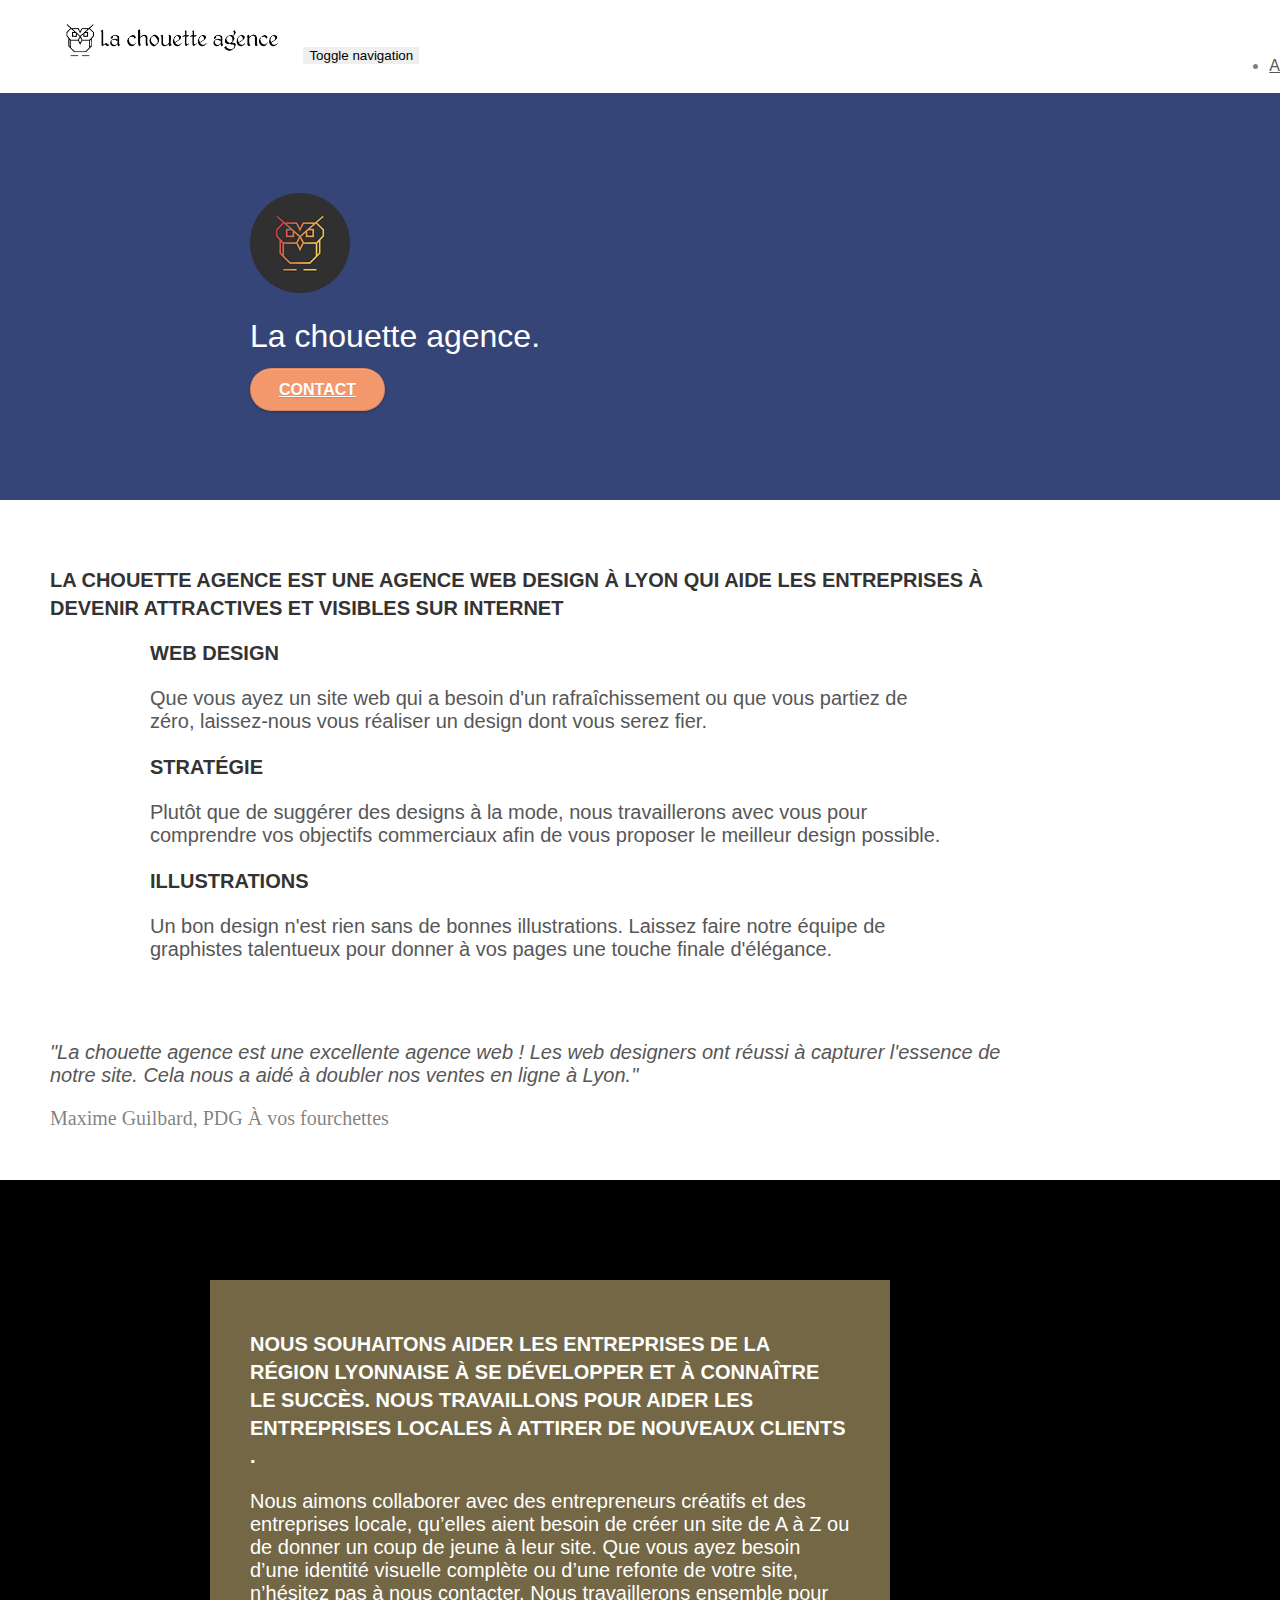
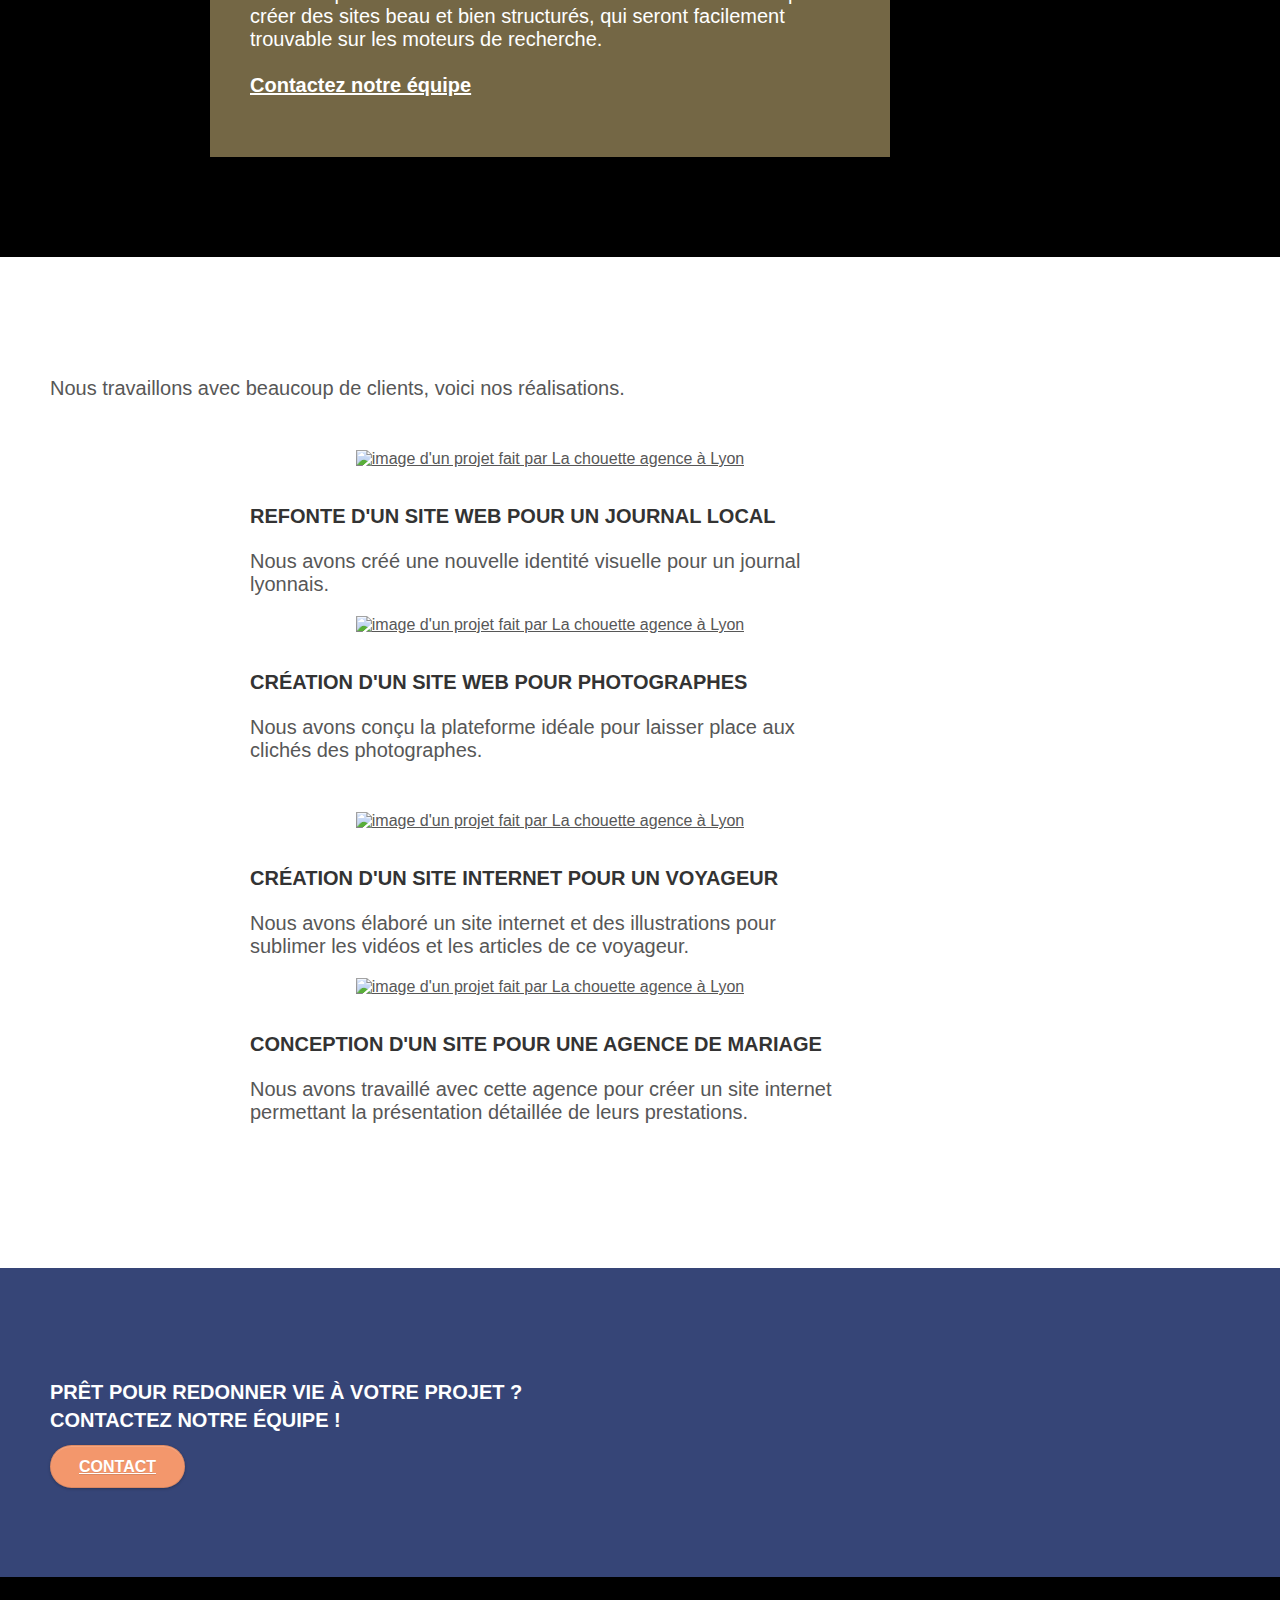
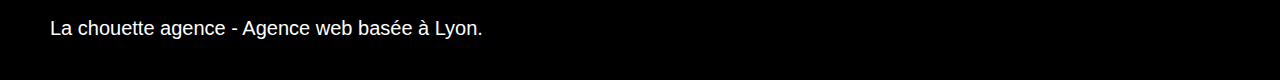
==== commit 1bb18de3: "image webp" ====
--- a/index.html
+++ b/index.html
@@ -16,12 +16,6 @@
 	<link rel="stylesheet" type="text/css" href="./css/et-line.css">
 
 
-	<script src="./js/jquery-2.1.0.js"></script>
-	<script src="./js/bootstrap.js"></script>
-	<script src="./js/blocs.js"></script>
-	<script src="./js/jquery.touchSwipe.js" defer></script>
-	<script src="./js/gmaps.js"></script>
-
 	<title>La chouette agence</title>
 
 
@@ -41,7 +35,7 @@
 
 				<nav class="navbar row">
 					<div class="navbar-header">
-						<a class="navbar-brand" href="index.html"><img src="img/la-chouette-agence.png"
+						<a class="navbar-brand" href="index.html"><img src="img/la-chouette-agence.webp"
 								alt="logo client et nom client" height="40" /></a>
 
 						<button id="nav-toggle" type="button" class="ui-navbar-toggle navbar-toggle"
@@ -73,7 +67,7 @@
 			<div class="container bloc-lg">
 				<div class="row tight-width-whitespace">
 					<div class="col-sm-12">
-						<img src="img/logo.png" class="center-block image-resize-mode" width="100" alt="Logo client" />
+						<img src="img/logo.webp" class="center-block image-resize-mode" width="100" alt="Logo client" />
 						<h1 class="text-center hero-bloc-text tc-white ">
 							La chouette agence.
 						</h1>
@@ -183,10 +177,9 @@
 				<div class="row tight-width-whitespace portfolio-row">
 					<div class="col-sm-6">
 						<a href="#" data-lightbox="img/1.jpg" data-gallery-id="gallery-1"
-							data-caption="Refonte d'un site web pour un journal local" data-frame="snapshot-lb"><img
-								src="img/1.webp"
-								alt="image d'un projet fait par La chouette agence à Lyon"
-								class="img-responsive portfolio-thumb" /></a>
+							data-caption="Refonte d'un site web pour un journal local" data-frame="snapshot-lb">
+							<img src="img/1.webp" alt="image d'un projet fait par La chouette agence à Lyon"  class="img-responsive portfolio-thumb" loading="lazy"/>
+						</a>
 						<h2 class="mg-md text-center">
 							Refonte d'un site web pour un journal local
 						</h2>
@@ -198,7 +191,7 @@
 						<a href="#" data-lightbox="img/2.jpg" data-gallery-id="gallery-1"
 							data-caption="Création d'un site web pour photographes" data-frame="snapshot-lb"><img
 								src="img/2.webp" class="img-responsive portfolio-thumb"
-								alt="image d'un projet fait par La chouette agence à Lyon" /></a>
+								alt="image d'un projet fait par La chouette agence à Lyon" loading="lazy" /></a>
 						<h2 class="mg-md text-center">
 							Création d'un site web pour photographes
 						</h2>
@@ -212,7 +205,7 @@
 						<a href="#" data-lightbox="img/3.bmp" data-gallery-id="gallery-1"
 							data-caption="Création d'un site internet pour un voyageur" data-frame="snapshot-lb"><img
 								src="img/3.webp" class="img-responsive portfolio-thumb"
-								alt="image d'un projet fait par La chouette agence à Lyon" /></a>
+								alt="image d'un projet fait par La chouette agence à Lyon" loading="lazy" /></a>
 						<h2 class="mg-md text-center">
 							Création d'un site internet pour un voyageur
 						</h2>
@@ -225,7 +218,7 @@
 						<a href="#" data-lightbox="img/4.bmp" data-gallery-id="gallery-1"
 							data-caption="Conception d'un site pour une agence de mariage" data-frame="snapshot-lb"><img
 								src="img/4.webp" class="img-responsive portfolio-thumb"
-								alt="image d'un projet fait par La chouette agence à Lyon" /></a>
+								alt="image d'un projet fait par La chouette agence à Lyon" loading="lazy" /></a>
 						<h2 class="mg-md text-center">
 							Conception d'un site pour une agence de mariage
 						</h2>
@@ -299,7 +292,11 @@
 
 	</div>
 	<!-- Principal conteneur END -->
-
+    <script src="./js/jquery-2.1.0.js" defer></script>
+    <script src="./js/bootstrap.js" defer></script>
+    <script src="./js/blocs.js" defer></script>
+    <script src="./js/jquery.touchSwipe.js" defer></script>
+    <script src="./js/gmaps.js" defer></script>
 
 </body>
 
